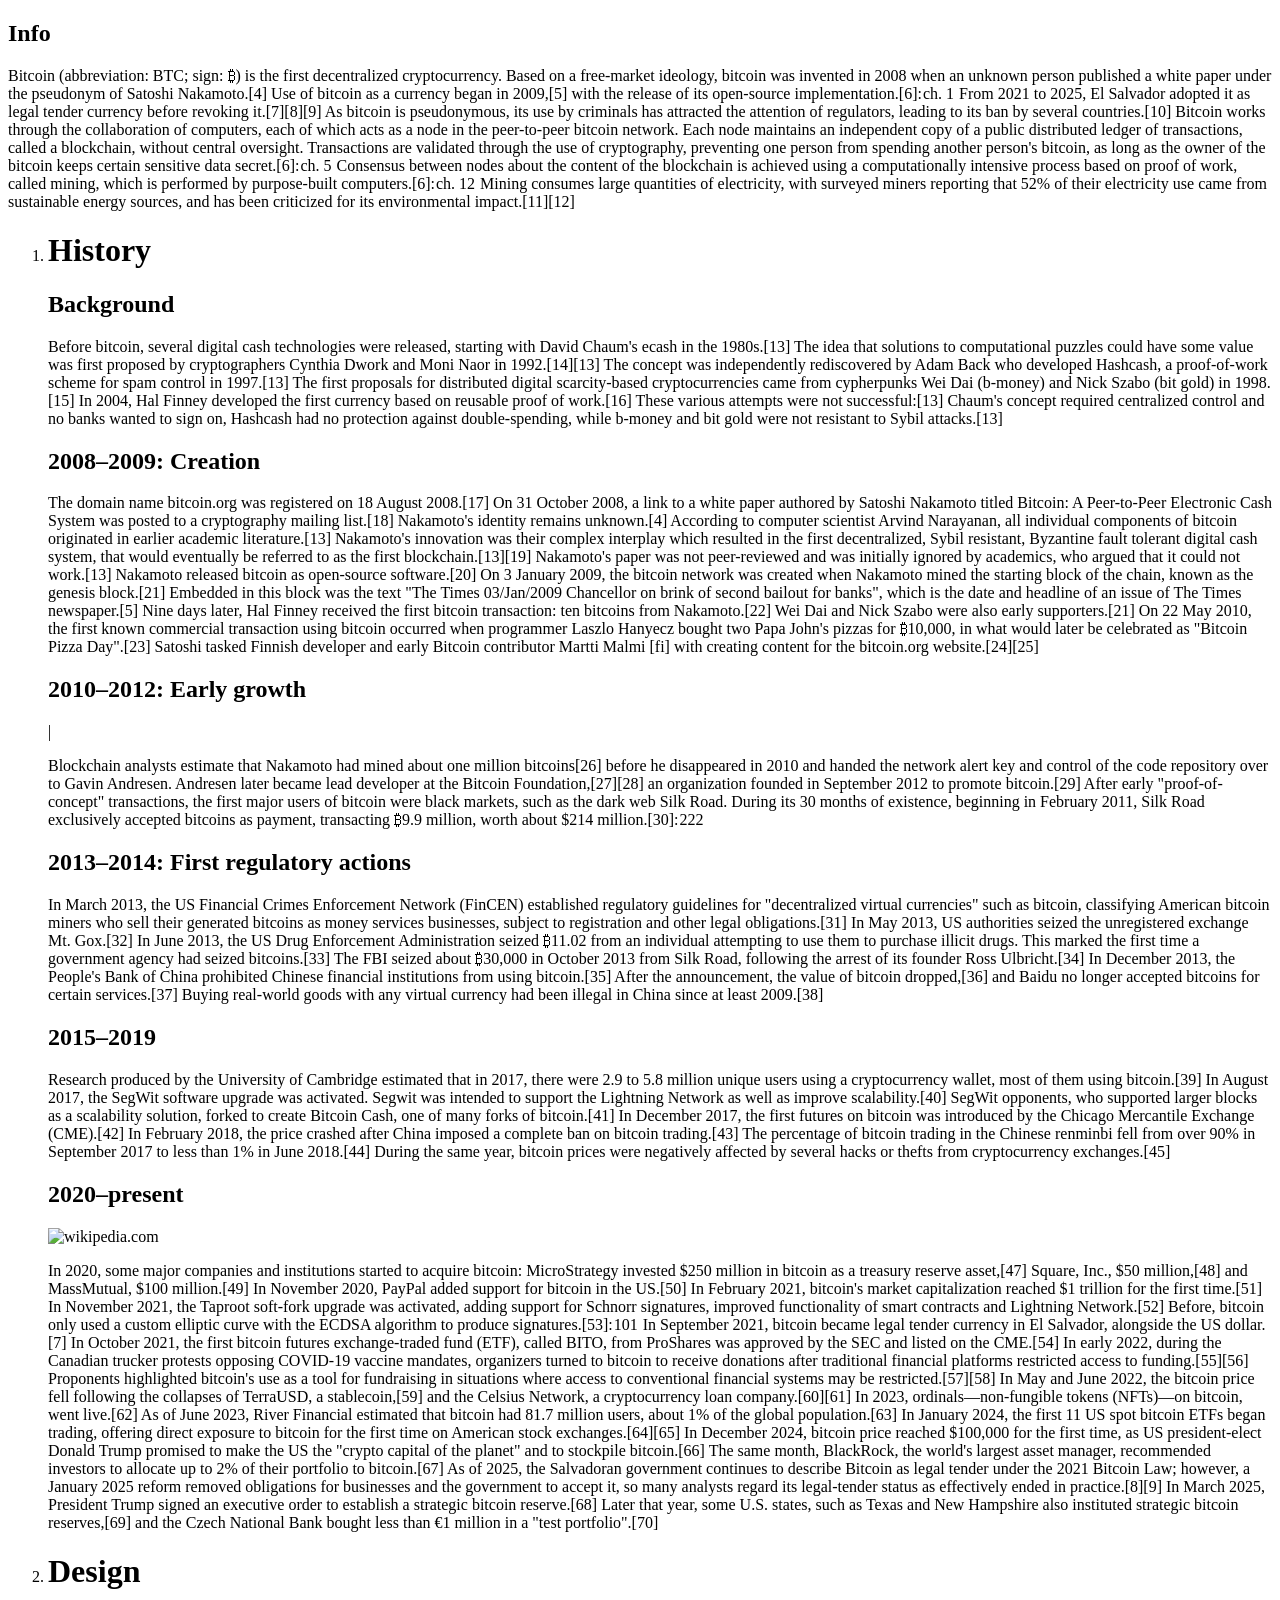
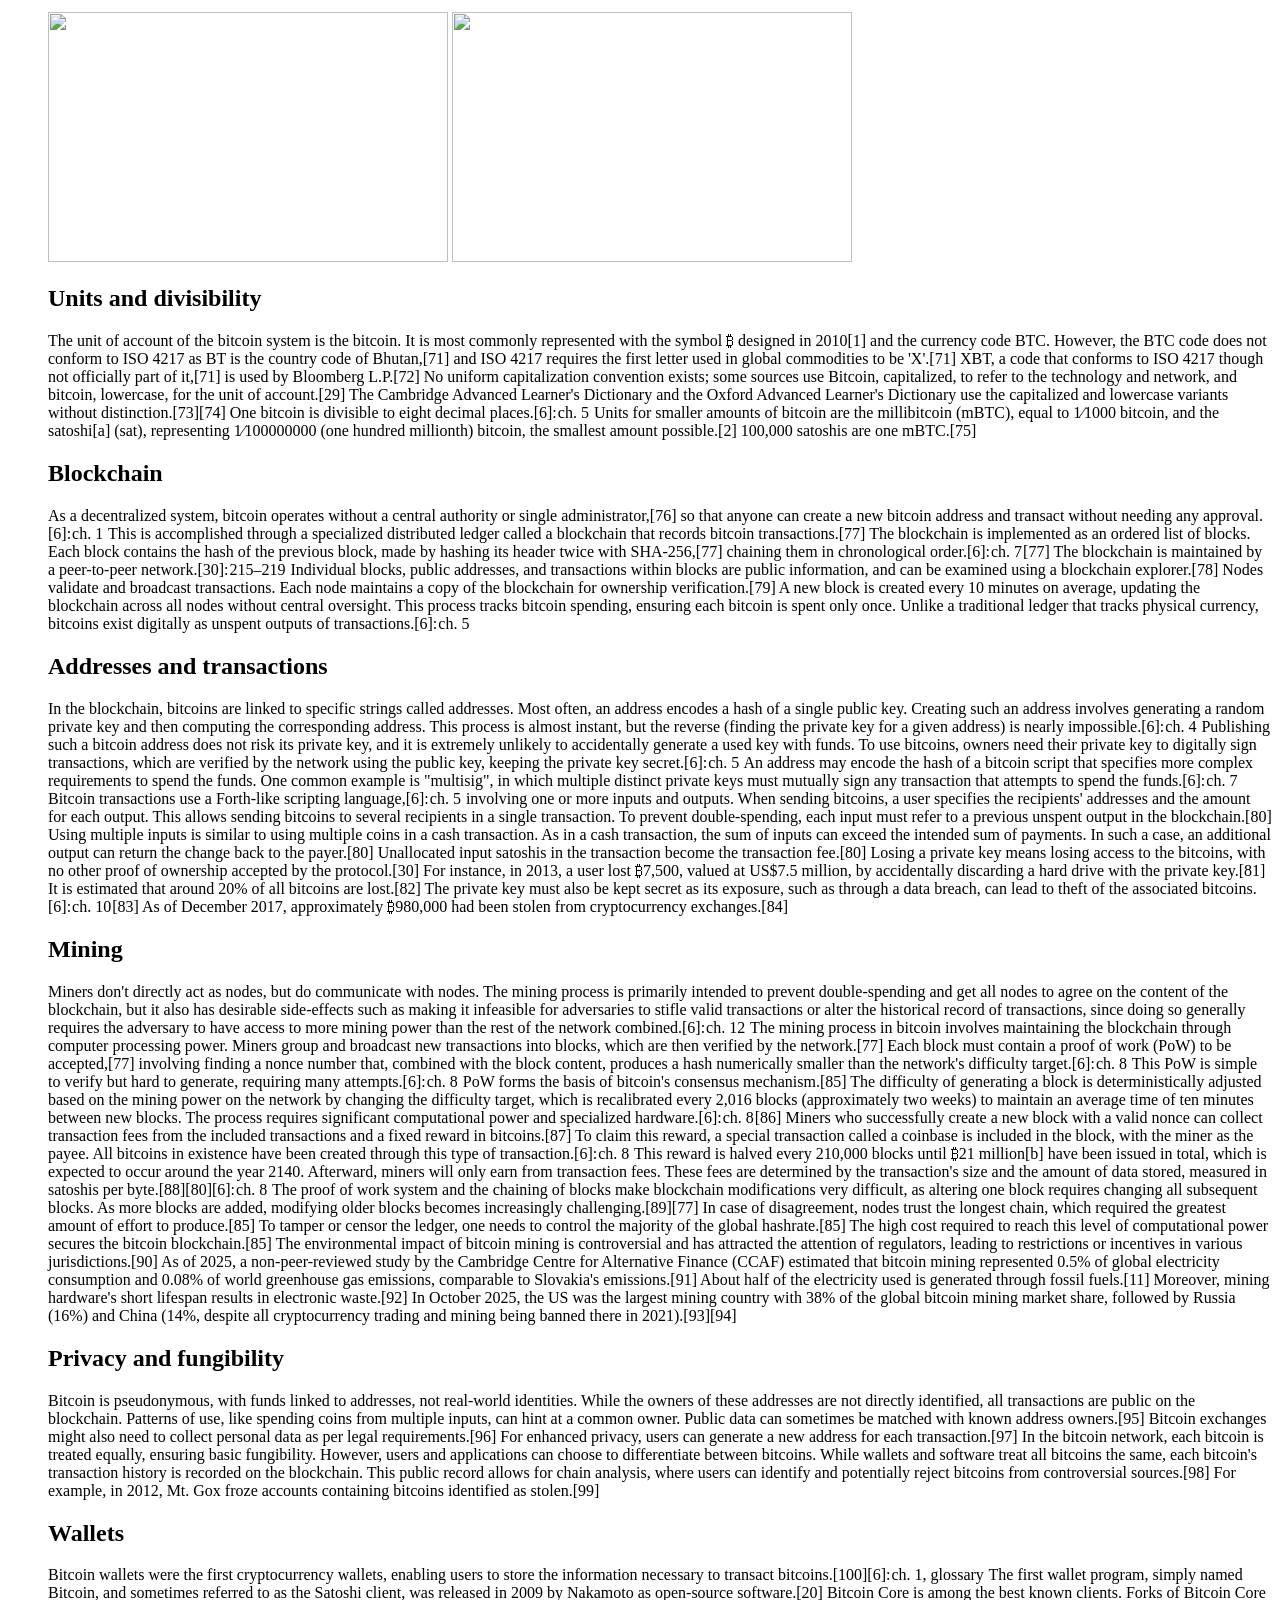
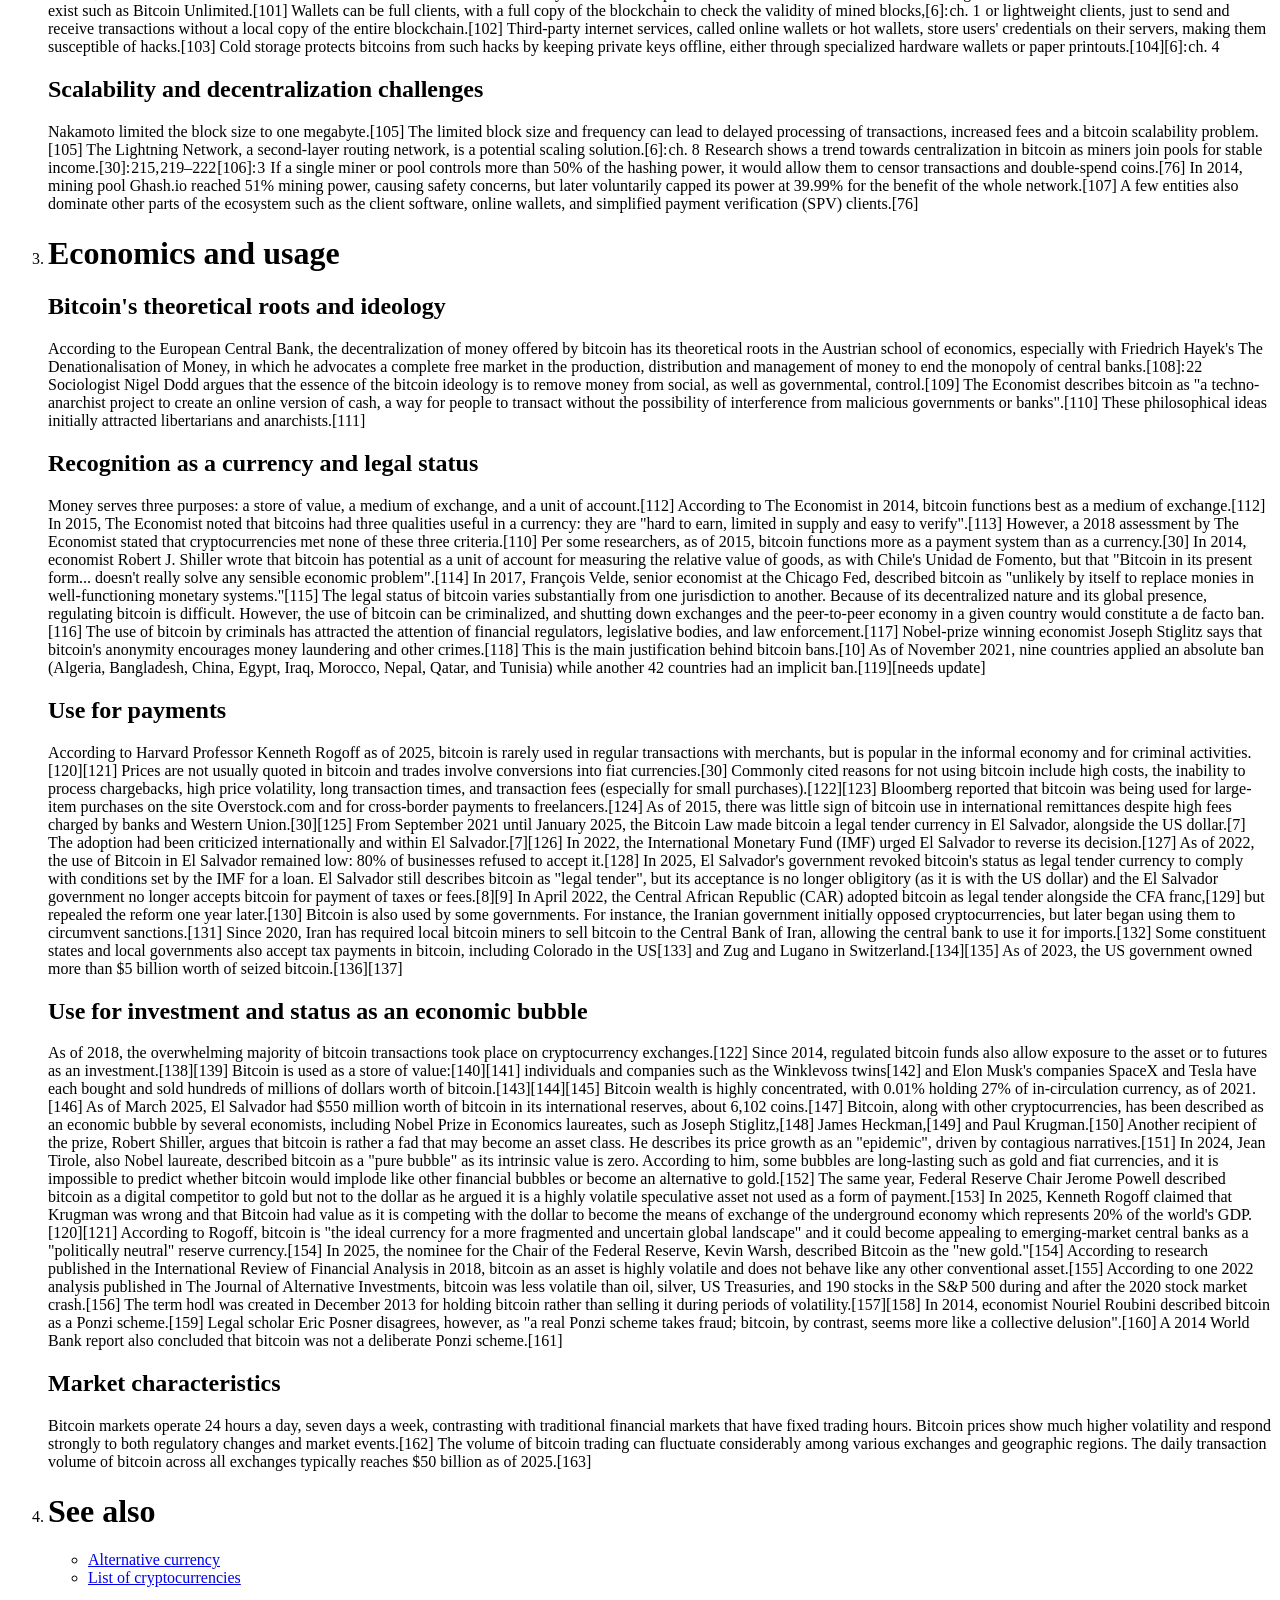
==== index.html @ 982f8d03 "ndex added" ====
<!DOCTYPE html>
<html>
    <head>
        <title>Bitcoin</title>
    </head>
    <body>
        
            <h2>Info</h2>
            <p>Bitcoin (abbreviation: BTC; sign: ₿) is the first decentralized cryptocurrency. Based on a free-market ideology, bitcoin was invented in 2008 when an unknown person published a white paper under the pseudonym of Satoshi Nakamoto.[4] Use of bitcoin as a currency began in 2009,[5] with the release of its open-source implementation.[6]: ch. 1  From 2021 to 2025, El Salvador adopted it as legal tender currency before revoking it.[7][8][9] As bitcoin is pseudonymous, its use by criminals has attracted the attention of regulators, leading to its ban by several countries.[10]
Bitcoin works through the collaboration of computers, each of which acts as a node in the peer-to-peer bitcoin network. Each node maintains an independent copy of a public distributed ledger of transactions, called a blockchain, without central oversight. Transactions are validated through the use of cryptography, preventing one person from spending another person's bitcoin, as long as the owner of the bitcoin keeps certain sensitive data secret.[6]: ch. 5 
Consensus between nodes about the content of the blockchain is achieved using a computationally intensive process based on proof of work, called mining, which is performed by purpose-built computers.[6]: ch. 12  Mining consumes large quantities of electricity, with surveyed miners reporting that 52% of their electricity use came from sustainable energy sources, and has been criticized for its environmental impact.[11][12]
            </p>
        <ol>
            <li><h1>History</h1>
            <h2>Background</h2>
            <p>Before bitcoin, several digital cash technologies were released, starting with David Chaum's ecash in the 1980s.[13] The idea that solutions to computational puzzles could have some value was first proposed by cryptographers Cynthia Dwork and Moni Naor in 1992.[14][13] The concept was independently rediscovered by Adam Back who developed Hashcash, a proof-of-work scheme for spam control in 1997.[13] The first proposals for distributed digital scarcity-based cryptocurrencies came from cypherpunks Wei Dai (b-money) and Nick Szabo (bit gold) in 1998.[15] In 2004, Hal Finney developed the first currency based on reusable proof of work.[16] These various attempts were not successful:[13] Chaum's concept required centralized control and no banks wanted to sign on, Hashcash had no protection against double-spending, while b-money and bit gold were not resistant to Sybil attacks.[13]
            <p>
            <h2>2008–2009: Creation</h2>
            <p>The domain name bitcoin.org was registered on 18 August 2008.[17] On 31 October 2008, a link to a white paper authored by Satoshi Nakamoto titled Bitcoin: A Peer-to-Peer Electronic Cash System was posted to a cryptography mailing list.[18] Nakamoto's identity remains unknown.[4] According to computer scientist Arvind Narayanan, all individual components of bitcoin originated in earlier academic literature.[13] Nakamoto's innovation was their complex interplay which resulted in the first decentralized, Sybil resistant, Byzantine fault tolerant digital cash system, that would eventually be referred to as the first blockchain.[13][19] Nakamoto's paper was not peer-reviewed and was initially ignored by academics, who argued that it could not work.[13]
    Nakamoto released bitcoin as open-source software.[20] On 3 January 2009, the bitcoin network was created when Nakamoto mined the starting block of the chain, known as the genesis block.[21] Embedded in this block was the text "The Times 03/Jan/2009 Chancellor on brink of second bailout for banks", which is the date and headline of an issue of The Times newspaper.[5] Nine days later, Hal Finney received the first bitcoin transaction: ten bitcoins from Nakamoto.[22] Wei Dai and Nick Szabo were also early supporters.[21] On 22 May 2010, the first known commercial transaction using bitcoin occurred when programmer Laszlo Hanyecz bought two Papa John's pizzas for ₿10,000, in what would later be celebrated as "Bitcoin Pizza Day".[23] Satoshi tasked Finnish developer and early Bitcoin contributor Martti Malmi [fi] with creating content for the bitcoin.org website.[24][25]
            </p>
            <h2>2010–2012: Early growth</h2>
            |<p>Blockchain analysts estimate that Nakamoto had mined about one million bitcoins[26] before he disappeared in 2010 and handed the network alert key and control of the code repository over to Gavin Andresen. Andresen later became lead developer at the Bitcoin Foundation,[27][28] an organization founded in September 2012 to promote bitcoin.[29]
    After early "proof-of-concept" transactions, the first major users of bitcoin were black markets, such as the dark web Silk Road. During its 30 months of existence, beginning in February 2011, Silk Road exclusively accepted bitcoins as payment, transacting ₿9.9 million, worth about $214 million.[30]: 222
            </p>
            <h2>2013–2014: First regulatory actions</h2>
            <p>In March 2013, the US Financial Crimes Enforcement Network (FinCEN) established regulatory guidelines for "decentralized virtual currencies" such as bitcoin, classifying American bitcoin miners who sell their generated bitcoins as money services businesses, subject to registration and other legal obligations.[31] In May 2013, US authorities seized the unregistered exchange Mt. Gox.[32] In June 2013, the US Drug Enforcement Administration seized ₿11.02 from an individual attempting to use them to purchase illicit drugs. This marked the first time a government agency had seized bitcoins.[33] The FBI seized about ₿30,000 in October 2013 from Silk Road, following the arrest of its founder Ross Ulbricht.[34]
    In December 2013, the People's Bank of China prohibited Chinese financial institutions from using bitcoin.[35] After the announcement, the value of bitcoin dropped,[36] and Baidu no longer accepted bitcoins for certain services.[37] Buying real-world goods with any virtual currency had been illegal in China since at least 2009.[38]
            </p>  
            <h2>2015–2019</h2>
            <p>Research produced by the University of Cambridge estimated that in 2017, there were 2.9 to 5.8 million unique users using a cryptocurrency wallet, most of them using bitcoin.[39] In August 2017, the SegWit software upgrade was activated. Segwit was intended to support the Lightning Network as well as improve scalability.[40] SegWit opponents, who supported larger blocks as a scalability solution, forked to create Bitcoin Cash, one of many forks of bitcoin.[41]
    In December 2017, the first futures on bitcoin was introduced by the Chicago Mercantile Exchange (CME).[42]
    In February 2018, the price crashed after China imposed a complete ban on bitcoin trading.[43] The percentage of bitcoin trading in the Chinese renminbi fell from over 90% in September 2017 to less than 1% in June 2018.[44] During the same year, bitcoin prices were negatively affected by several hacks or thefts from cryptocurrency exchanges.[45]
            </p>
            <h2>2020–present</h2> 
            <img src=https://upload.wikimedia.org/wikipedia/commons/2/23/Bitcoin_Price.webp?utm_source=en.wikipedia.org&utm_campaign=index&utm_content=original" alt="wikipedia.com" width="800" height="500">
            <p>In 2020, some major companies and institutions started to acquire bitcoin: MicroStrategy invested $250 million in bitcoin as a treasury reserve asset,[47] Square, Inc., $50 million,[48] and MassMutual, $100 million.[49] In November 2020, PayPal added support for bitcoin in the US.[50]
    In February 2021, bitcoin's market capitalization reached $1 trillion for the first time.[51] In November 2021, the Taproot soft-fork upgrade was activated, adding support for Schnorr signatures, improved functionality of smart contracts and Lightning Network.[52] Before, bitcoin only used a custom elliptic curve with the ECDSA algorithm to produce signatures.[53]: 101  In September 2021, bitcoin became legal tender currency in El Salvador, alongside the US dollar.[7] In October 2021, the first bitcoin futures exchange-traded fund (ETF), called BITO, from ProShares was approved by the SEC and listed on the CME.[54]
    In early 2022, during the Canadian trucker protests opposing COVID-19 vaccine mandates, organizers turned to bitcoin to receive donations after traditional financial platforms restricted access to funding.[55][56] Proponents highlighted bitcoin's use as a tool for fundraising in situations where access to conventional financial systems may be restricted.[57][58] In May and June 2022, the bitcoin price fell following the collapses of TerraUSD, a stablecoin,[59] and the Celsius Network, a cryptocurrency loan company.[60][61]
    In 2023, ordinals—non-fungible tokens (NFTs)—on bitcoin, went live.[62] As of June 2023, River Financial estimated that bitcoin had 81.7 million users, about 1% of the global population.[63]
    In January 2024, the first 11 US spot bitcoin ETFs began trading, offering direct exposure to bitcoin for the first time on American stock exchanges.[64][65] In December 2024, bitcoin price reached $100,000 for the first time, as US president-elect Donald Trump promised to make the US the "crypto capital of the planet" and to stockpile bitcoin.[66] The same month, BlackRock, the world's largest asset manager, recommended investors to allocate up to 2% of their portfolio to bitcoin.[67]
    As of 2025, the Salvadoran government continues to describe Bitcoin as legal tender under the 2021 Bitcoin Law; however, a January 2025 reform removed obligations for businesses and the government to accept it, so many analysts regard its legal-tender status as effectively ended in practice.[8][9] In March 2025, President Trump signed an executive order to establish a strategic bitcoin reserve.[68] Later that year, some U.S. states, such as Texas and New Hampshire also instituted strategic bitcoin reserves,[69] and the Czech National Bank bought less than €1 million in a "test portfolio".[70]
            </p></li>    
            <li><h1>Design</h1>
            <img src=https://upload.wikimedia.org/wikipedia/commons/8/8f/Bitcoin_old.png?utm_source=en.wikipedia.org&utm_campaign=index&utm_content=original" width="400" height="250">
            <img src=https://upload.wikimedia.org/wikipedia/commons/5/50/Bitcoin.png?utm_source=en.wikipedia.org&utm_campaign=index&utm_content=original" width="400" height="250">
            <h2>Units and divisibility</h2>
            <p>The unit of account of the bitcoin system is the bitcoin. It is most commonly represented with the symbol ₿ designed in 2010[1] and the currency code BTC. However, the BTC code does not conform to ISO 4217 as BT is the country code of Bhutan,[71] and ISO 4217 requires the first letter used in global commodities to be 'X'.[71] XBT, a code that conforms to ISO 4217 though not officially part of it,[71] is used by Bloomberg L.P.[72]
    No uniform capitalization convention exists; some sources use Bitcoin, capitalized, to refer to the technology and network, and bitcoin, lowercase, for the unit of account.[29] The Cambridge Advanced Learner's Dictionary and the Oxford Advanced Learner's Dictionary use the capitalized and lowercase variants without distinction.[73][74]
    One bitcoin is divisible to eight decimal places.[6]: ch. 5  Units for smaller amounts of bitcoin are the millibitcoin (mBTC), equal to 1⁄1000 bitcoin, and the satoshi[a] (sat), representing 1⁄100000000 (one hundred millionth) bitcoin, the smallest amount possible.[2] 100,000 satoshis are one mBTC.[75]
            </p>
            <h2>Blockchain</h2>
            <p>As a decentralized system, bitcoin operates without a central authority or single administrator,[76] so that anyone can create a new bitcoin address and transact without needing any approval.[6]: ch. 1  This is accomplished through a specialized distributed ledger called a blockchain that records bitcoin transactions.[77]
    The blockchain is implemented as an ordered list of blocks. Each block contains the hash of the previous block, made by hashing its header twice with SHA-256,[77] chaining them in chronological order.[6]: ch. 7 [77] The blockchain is maintained by a peer-to-peer network.[30]: 215–219  Individual blocks, public addresses, and transactions within blocks are public information, and can be examined using a blockchain explorer.[78]
    Nodes validate and broadcast transactions. Each node maintains a copy of the blockchain for ownership verification.[79] A new block is created every 10 minutes on average, updating the blockchain across all nodes without central oversight. This process tracks bitcoin spending, ensuring each bitcoin is spent only once. Unlike a traditional ledger that tracks physical currency, bitcoins exist digitally as unspent outputs of transactions.[6]: ch. 5 
            </p>
            <h2>Addresses and transactions</h2>
            <p>In the blockchain, bitcoins are linked to specific strings called addresses. Most often, an address encodes a hash of a single public key. Creating such an address involves generating a random private key and then computing the corresponding address. This process is almost instant, but the reverse (finding the private key for a given address) is nearly impossible.[6]: ch. 4  Publishing such a bitcoin address does not risk its private key, and it is extremely unlikely to accidentally generate a used key with funds. To use bitcoins, owners need their private key to digitally sign transactions, which are verified by the network using the public key, keeping the private key secret.[6]: ch. 5  An address may encode the hash of a bitcoin script that specifies more complex requirements to spend the funds. One common example is "multisig", in which multiple distinct private keys must mutually sign any transaction that attempts to spend the funds.[6]: ch. 7 
    Bitcoin transactions use a Forth-like scripting language,[6]: ch. 5  involving one or more inputs and outputs. When sending bitcoins, a user specifies the recipients' addresses and the amount for each output. This allows sending bitcoins to several recipients in a single transaction. To prevent double-spending, each input must refer to a previous unspent output in the blockchain.[80] Using multiple inputs is similar to using multiple coins in a cash transaction. As in a cash transaction, the sum of inputs can exceed the intended sum of payments. In such a case, an additional output can return the change back to the payer.[80] Unallocated input satoshis in the transaction become the transaction fee.[80]
    Losing a private key means losing access to the bitcoins, with no other proof of ownership accepted by the protocol.[30] For instance, in 2013, a user lost ₿7,500, valued at US$7.5 million, by accidentally discarding a hard drive with the private key.[81] It is estimated that around 20% of all bitcoins are lost.[82] The private key must also be kept secret as its exposure, such as through a data breach, can lead to theft of the associated bitcoins.[6]: ch. 10 [83] As of December 2017, approximately ₿980,000 had been stolen from cryptocurrency exchanges.[84]
            </p>
            <h2>Mining</h2>
            <p>Miners don't directly act as nodes, but do communicate with nodes. The mining process is primarily intended to prevent double-spending and get all nodes to agree on the content of the blockchain, but it also has desirable side-effects such as making it infeasible for adversaries to stifle valid transactions or alter the historical record of transactions, since doing so generally requires the adversary to have access to more mining power than the rest of the network combined.[6]: ch. 12 
    The mining process in bitcoin involves maintaining the blockchain through computer processing power. Miners group and broadcast new transactions into blocks, which are then verified by the network.[77] Each block must contain a proof of work (PoW) to be accepted,[77] involving finding a nonce number that, combined with the block content, produces a hash numerically smaller than the network's difficulty target.[6]: ch. 8  This PoW is simple to verify but hard to generate, requiring many attempts.[6]: ch. 8  PoW forms the basis of bitcoin's consensus mechanism.[85]
    The difficulty of generating a block is deterministically adjusted based on the mining power on the network by changing the difficulty target, which is recalibrated every 2,016 blocks (approximately two weeks) to maintain an average time of ten minutes between new blocks. The process requires significant computational power and specialized hardware.[6]: ch. 8 [86]
    Miners who successfully create a new block with a valid nonce can collect transaction fees from the included transactions and a fixed reward in bitcoins.[87] To claim this reward, a special transaction called a coinbase is included in the block, with the miner as the payee. All bitcoins in existence have been created through this type of transaction.[6]: ch. 8  This reward is halved every 210,000 blocks until ₿21 million[b] have been issued in total, which is expected to occur around the year 2140. Afterward, miners will only earn from transaction fees. These fees are determined by the transaction's size and the amount of data stored, measured in satoshis per byte.[88][80][6]: ch. 8 
    The proof of work system and the chaining of blocks make blockchain modifications very difficult, as altering one block requires changing all subsequent blocks. As more blocks are added, modifying older blocks becomes increasingly challenging.[89][77] In case of disagreement, nodes trust the longest chain, which required the greatest amount of effort to produce.[85] To tamper or censor the ledger, one needs to control the majority of the global hashrate.[85] The high cost required to reach this level of computational power secures the bitcoin blockchain.[85]
    The environmental impact of bitcoin mining is controversial and has attracted the attention of regulators, leading to restrictions or incentives in various jurisdictions.[90] As of 2025, a non-peer-reviewed study by the Cambridge Centre for Alternative Finance (CCAF) estimated that bitcoin mining represented 0.5% of global electricity consumption and 0.08% of world greenhouse gas emissions, comparable to Slovakia's emissions.[91] About half of the electricity used is generated through fossil fuels.[11] Moreover, mining hardware's short lifespan results in electronic waste.[92] In October 2025, the US was the largest mining country with 38% of the global bitcoin mining market share, followed by Russia (16%) and China (14%, despite all cryptocurrency trading and mining being banned there in 2021).[93][94]
            </p>
            <h2>Privacy and fungibility</h2>
            <p>Bitcoin is pseudonymous, with funds linked to addresses, not real-world identities. While the owners of these addresses are not directly identified, all transactions are public on the blockchain. Patterns of use, like spending coins from multiple inputs, can hint at a common owner. Public data can sometimes be matched with known address owners.[95] Bitcoin exchanges might also need to collect personal data as per legal requirements.[96] For enhanced privacy, users can generate a new address for each transaction.[97]
    In the bitcoin network, each bitcoin is treated equally, ensuring basic fungibility. However, users and applications can choose to differentiate between bitcoins. While wallets and software treat all bitcoins the same, each bitcoin's transaction history is recorded on the blockchain. This public record allows for chain analysis, where users can identify and potentially reject bitcoins from controversial sources.[98] For example, in 2012, Mt. Gox froze accounts containing bitcoins identified as stolen.[99]
            </p>
            <h2>Wallets</h2>
            <p>Bitcoin wallets were the first cryptocurrency wallets, enabling users to store the information necessary to transact bitcoins.[100][6]: ch. 1, glossary  The first wallet program, simply named Bitcoin, and sometimes referred to as the Satoshi client, was released in 2009 by Nakamoto as open-source software.[20] Bitcoin Core is among the best known clients. Forks of Bitcoin Core exist such as Bitcoin Unlimited.[101] Wallets can be full clients, with a full copy of the blockchain to check the validity of mined blocks,[6]: ch. 1  or lightweight clients, just to send and receive transactions without a local copy of the entire blockchain.[102] Third-party internet services, called online wallets or hot wallets, store users' credentials on their servers, making them susceptible of hacks.[103] Cold storage protects bitcoins from such hacks by keeping private keys offline, either through specialized hardware wallets or paper printouts.[104][6]: ch. 4 
            </p>
            <h2>Scalability and decentralization challenges</h2>
            <p>Nakamoto limited the block size to one megabyte.[105] The limited block size and frequency can lead to delayed processing of transactions, increased fees and a bitcoin scalability problem.[105] The Lightning Network, a second-layer routing network, is a potential scaling solution.[6]: ch. 8 
    Research shows a trend towards centralization in bitcoin as miners join pools for stable income.[30]: 215, 219–222 [106]: 3  If a single miner or pool controls more than 50% of the hashing power, it would allow them to censor transactions and double-spend coins.[76] In 2014, mining pool Ghash.io reached 51% mining power, causing safety concerns, but later voluntarily capped its power at 39.99% for the benefit of the whole network.[107] A few entities also dominate other parts of the ecosystem such as the client software, online wallets, and simplified payment verification (SPV) clients.[76]
            </p></li>
            <li><h1>Economics and usage</h1>
            <h2>Bitcoin's theoretical roots and ideology</h2>
            <p>According to the European Central Bank, the decentralization of money offered by bitcoin has its theoretical roots in the Austrian school of economics, especially with Friedrich Hayek's The Denationalisation of Money, in which he advocates a complete free market in the production, distribution and management of money to end the monopoly of central banks.[108]: 22  Sociologist Nigel Dodd argues that the essence of the bitcoin ideology is to remove money from social, as well as governmental, control.[109] The Economist describes bitcoin as "a techno-anarchist project to create an online version of cash, a way for people to transact without the possibility of interference from malicious governments or banks".[110] These philosophical ideas initially attracted libertarians and anarchists.[111]
            </p>
            <h2>Recognition as a currency and legal status</h2>
            <p>Money serves three purposes: a store of value, a medium of exchange, and a unit of account.[112] According to The Economist in 2014, bitcoin functions best as a medium of exchange.[112] In 2015, The Economist noted that bitcoins had three qualities useful in a currency: they are "hard to earn, limited in supply and easy to verify".[113] However, a 2018 assessment by The Economist stated that cryptocurrencies met none of these three criteria.[110] Per some researchers, as of 2015, bitcoin functions more as a payment system than as a currency.[30] In 2014, economist Robert J. Shiller wrote that bitcoin has potential as a unit of account for measuring the relative value of goods, as with Chile's Unidad de Fomento, but that "Bitcoin in its present form... doesn't really solve any sensible economic problem".[114] In 2017, François Velde, senior economist at the Chicago Fed, described bitcoin as "unlikely by itself to replace monies in well-functioning monetary systems."[115]
    The legal status of bitcoin varies substantially from one jurisdiction to another. Because of its decentralized nature and its global presence, regulating bitcoin is difficult. However, the use of bitcoin can be criminalized, and shutting down exchanges and the peer-to-peer economy in a given country would constitute a de facto ban.[116] The use of bitcoin by criminals has attracted the attention of financial regulators, legislative bodies, and law enforcement.[117] Nobel-prize winning economist Joseph Stiglitz says that bitcoin's anonymity encourages money laundering and other crimes.[118] This is the main justification behind bitcoin bans.[10] As of November 2021, nine countries applied an absolute ban (Algeria, Bangladesh, China, Egypt, Iraq, Morocco, Nepal, Qatar, and Tunisia) while another 42 countries had an implicit ban.[119][needs update]
            </p>
            <h2>Use for payments</h2>
            <p>According to Harvard Professor Kenneth Rogoff as of 2025, bitcoin is rarely used in regular transactions with merchants, but is popular in the informal economy and for criminal activities.[120][121] Prices are not usually quoted in bitcoin and trades involve conversions into fiat currencies.[30] Commonly cited reasons for not using bitcoin include high costs, the inability to process chargebacks, high price volatility, long transaction times, and transaction fees (especially for small purchases).[122][123] Bloomberg reported that bitcoin was being used for large-item purchases on the site Overstock.com and for cross-border payments to freelancers.[124] As of 2015, there was little sign of bitcoin use in international remittances despite high fees charged by banks and Western Union.[30][125]
    From September 2021 until January 2025, the Bitcoin Law made bitcoin a legal tender currency in El Salvador, alongside the US dollar.[7] The adoption had been criticized internationally and within El Salvador.[7][126] In 2022, the International Monetary Fund (IMF) urged El Salvador to reverse its decision.[127] As of 2022, the use of Bitcoin in El Salvador remained low: 80% of businesses refused to accept it.[128] In 2025, El Salvador's government revoked bitcoin's status as legal tender currency to comply with conditions set by the IMF for a loan. El Salvador still describes bitcoin as "legal tender", but its acceptance is no longer obligitory (as it is with the US dollar) and the El Salvador government no longer accepts bitcoin for payment of taxes or fees.[8][9]
    In April 2022, the Central African Republic (CAR) adopted bitcoin as legal tender alongside the CFA franc,[129] but repealed the reform one year later.[130]
    Bitcoin is also used by some governments. For instance, the Iranian government initially opposed cryptocurrencies, but later began using them to circumvent sanctions.[131] Since 2020, Iran has required local bitcoin miners to sell bitcoin to the Central Bank of Iran, allowing the central bank to use it for imports.[132] Some constituent states and local governments also accept tax payments in bitcoin, including Colorado in the US[133] and Zug and Lugano in Switzerland.[134][135] As of 2023, the US government owned more than $5 billion worth of seized bitcoin.[136][137]
            </p>
            <h2>Use for investment and status as an economic bubble</h2>
            <p>As of 2018, the overwhelming majority of bitcoin transactions took place on cryptocurrency exchanges.[122] Since 2014, regulated bitcoin funds also allow exposure to the asset or to futures as an investment.[138][139] Bitcoin is used as a store of value:[140][141] individuals and companies such as the Winklevoss twins[142] and Elon Musk's companies SpaceX and Tesla have each bought and sold hundreds of millions of dollars worth of bitcoin.[143][144][145] Bitcoin wealth is highly concentrated, with 0.01% holding 27% of in-circulation currency, as of 2021.[146]
    As of March 2025, El Salvador had $550 million worth of bitcoin in its international reserves, about 6,102 coins.[147]
    Bitcoin, along with other cryptocurrencies, has been described as an economic bubble by several economists, including Nobel Prize in Economics laureates, such as Joseph Stiglitz,[148] James Heckman,[149] and Paul Krugman.[150] Another recipient of the prize, Robert Shiller, argues that bitcoin is rather a fad that may become an asset class. He describes its price growth as an "epidemic", driven by contagious narratives.[151] In 2024, Jean Tirole, also Nobel laureate, described bitcoin as a "pure bubble" as its intrinsic value is zero. According to him, some bubbles are long-lasting such as gold and fiat currencies, and it is impossible to predict whether bitcoin would implode like other financial bubbles or become an alternative to gold.[152] The same year, Federal Reserve Chair Jerome Powell described bitcoin as a digital competitor to gold but not to the dollar as he argued it is a highly volatile speculative asset not used as a form of payment.[153] In 2025, Kenneth Rogoff claimed that Krugman was wrong and that Bitcoin had value as it is competing with the dollar to become the means of exchange of the underground economy which represents 20% of the world's GDP.[120][121] According to Rogoff, bitcoin is "the ideal currency for a more fragmented and uncertain global landscape" and it could become appealing to emerging-market central banks as a "politically neutral" reserve currency.[154] In 2025, the nominee for the Chair of the Federal Reserve, Kevin Warsh, described Bitcoin as the "new gold."[154]
    According to research published in the International Review of Financial Analysis in 2018, bitcoin as an asset is highly volatile and does not behave like any other conventional asset.[155] According to one 2022 analysis published in The Journal of Alternative Investments, bitcoin was less volatile than oil, silver, US Treasuries, and 190 stocks in the S&P 500 during and after the 2020 stock market crash.[156] The term hodl was created in December 2013 for holding bitcoin rather than selling it during periods of volatility.[157][158]
    In 2014, economist Nouriel Roubini described bitcoin as a Ponzi scheme.[159] Legal scholar Eric Posner disagrees, however, as "a real Ponzi scheme takes fraud; bitcoin, by contrast, seems more like a collective delusion".[160] A 2014 World Bank report also concluded that bitcoin was not a deliberate Ponzi scheme.[161]
            </p>
            <h2>Market characteristics</h2>
            <p>Bitcoin markets operate 24 hours a day, seven days a week, contrasting with traditional financial markets that have fixed trading hours. Bitcoin prices show much higher volatility and respond strongly to both regulatory changes and market events.[162]
    The volume of bitcoin trading can fluctuate considerably among various exchanges and geographic regions. The daily transaction volume of bitcoin across all exchanges typically reaches $50 billion as of 2025.[163]
            </p></li>
        
        <li><h1>See also</h1>
        <ul>
            <li><a href="https://en.wikipedia.org/wiki/Complementary_currency">Alternative currency </a></li>
            <li><a href="https://en.wikipedia.org/wiki/Complementary_currency">List of cryptocurrencies </a></li>
        </ul></li>
    </ol>


    </body>
</html>
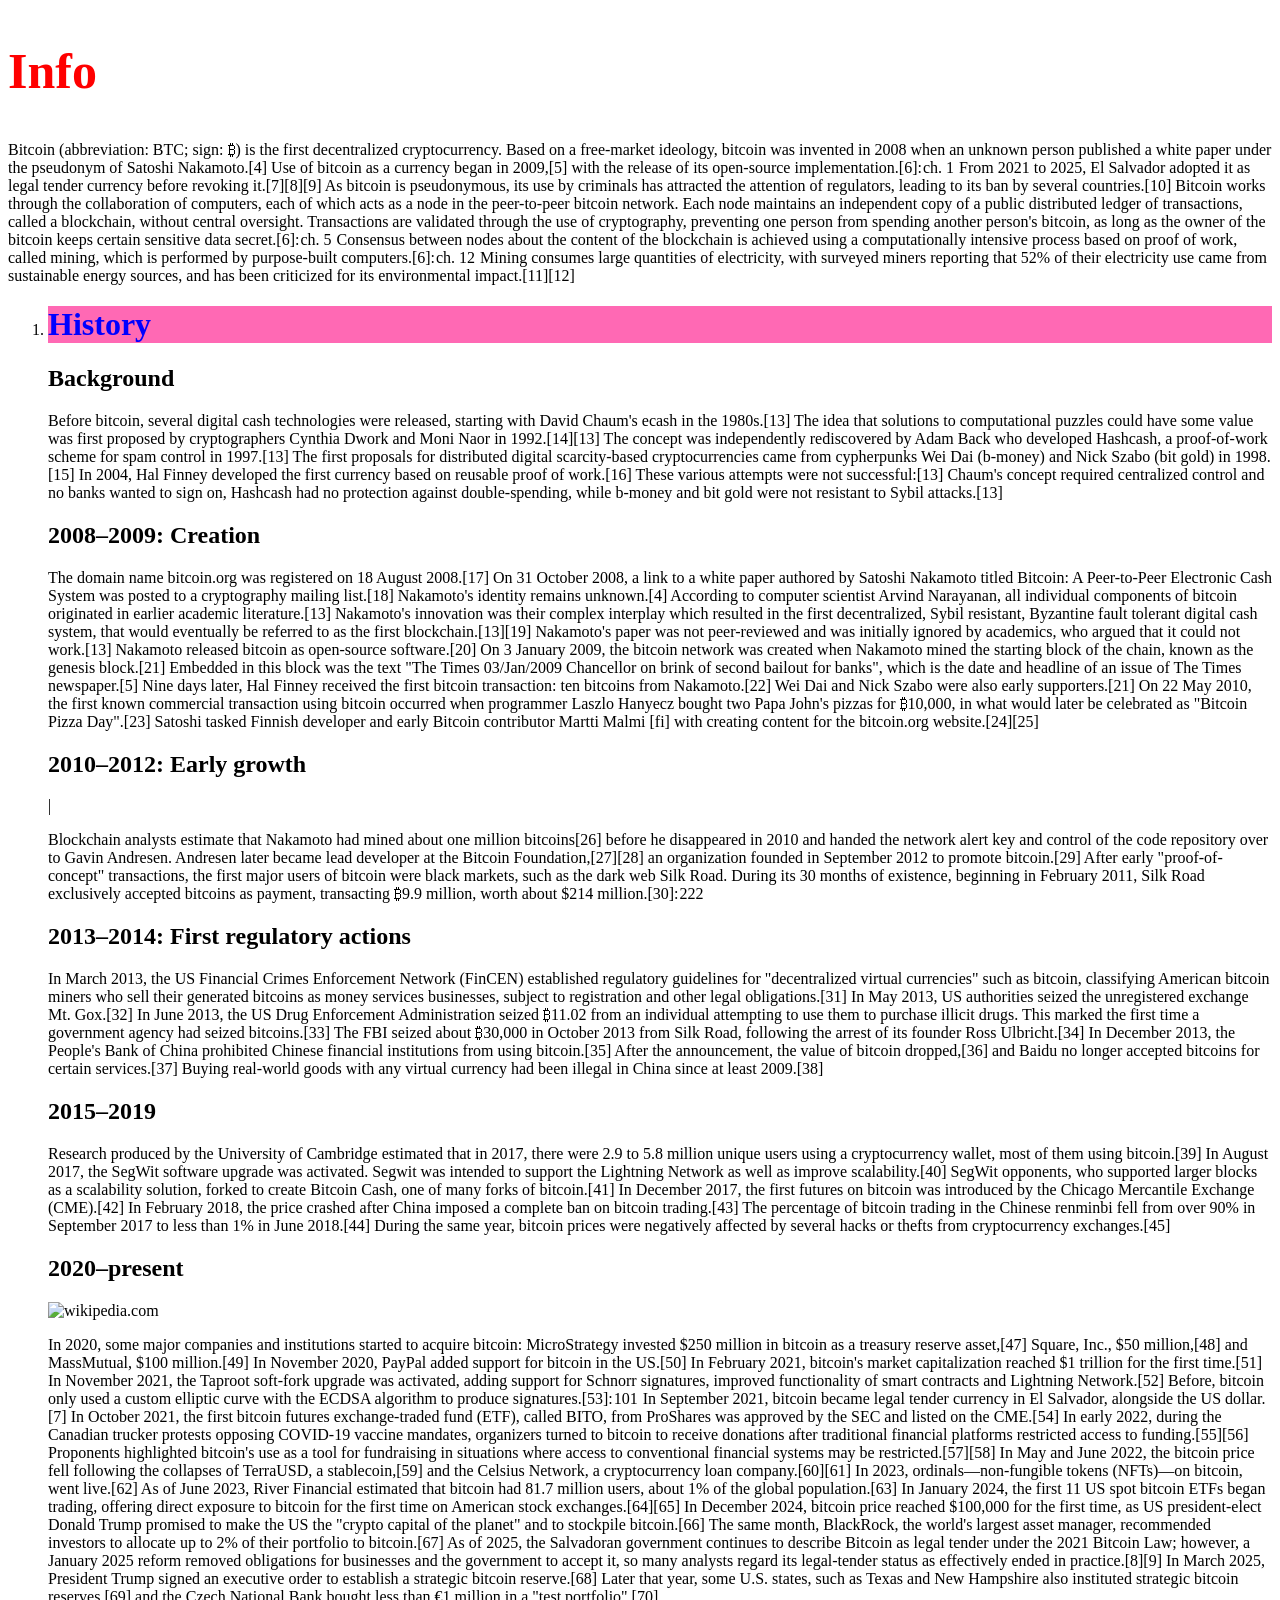
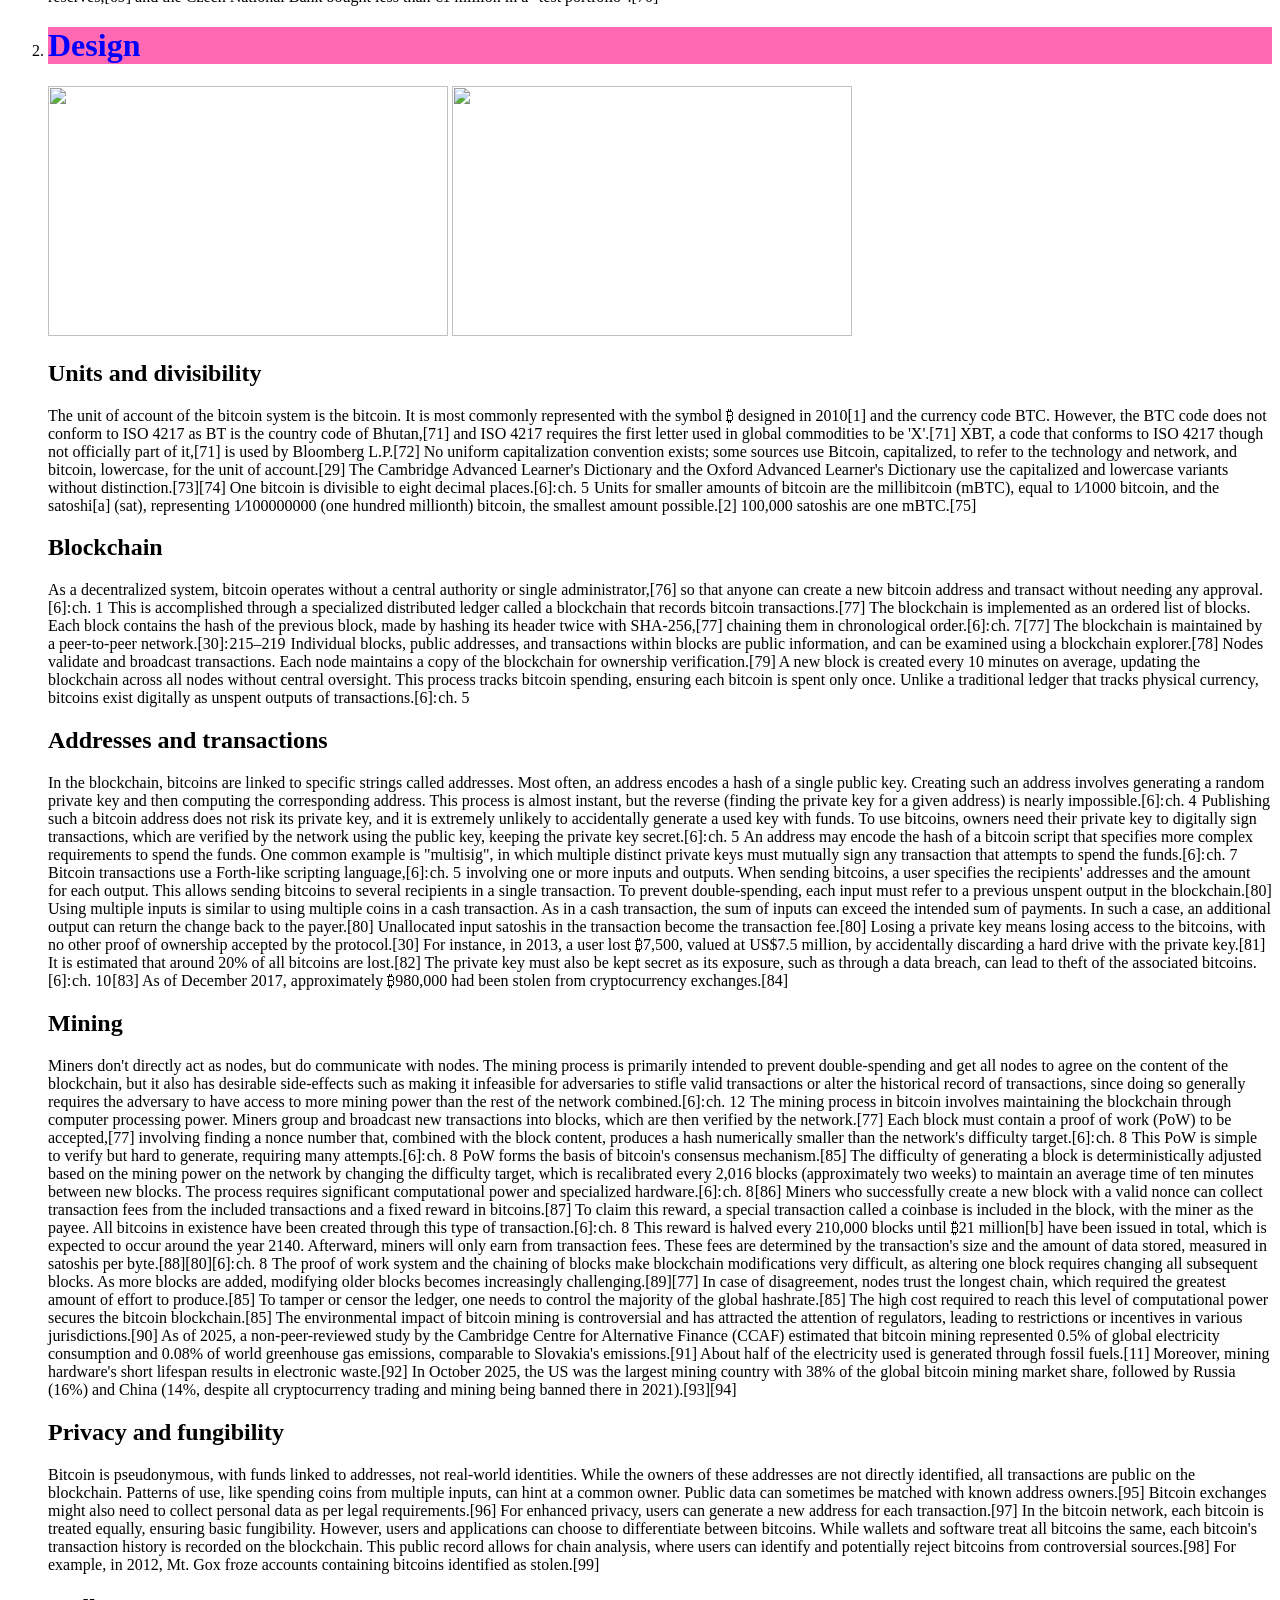
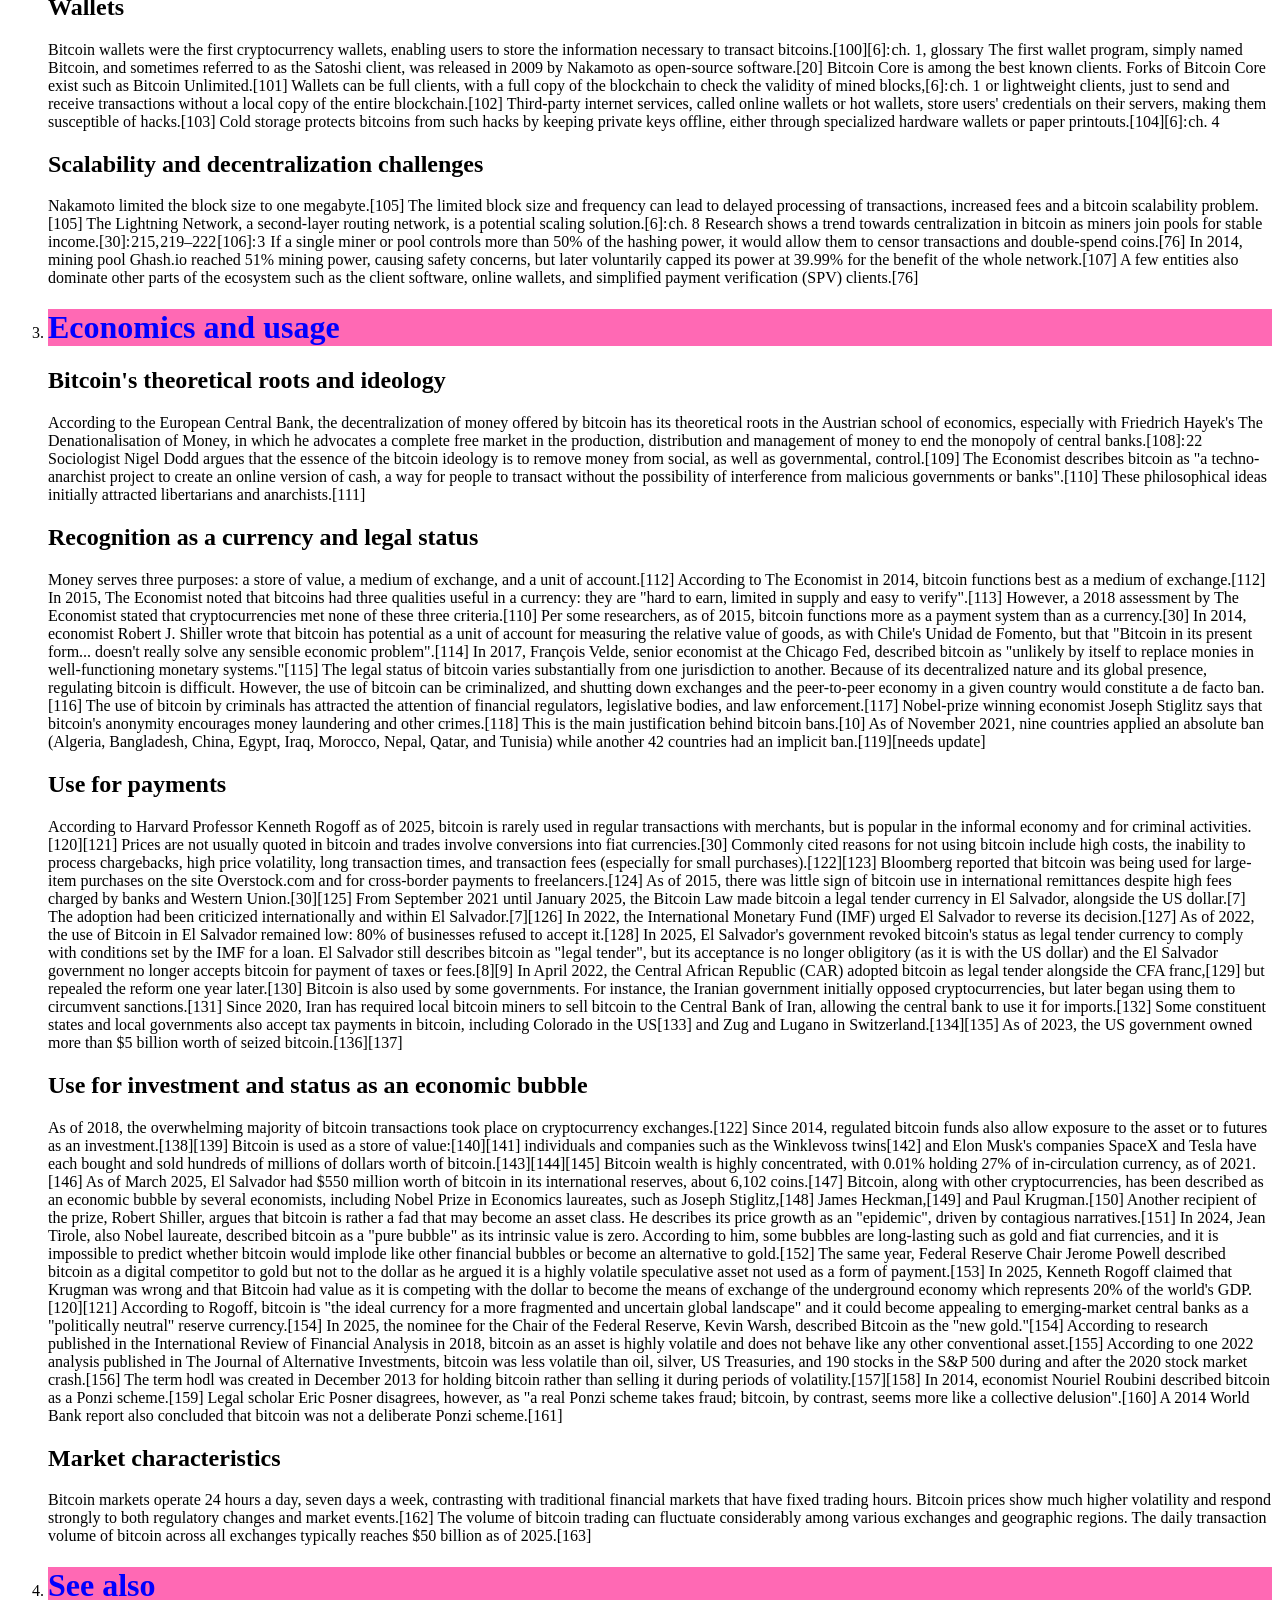
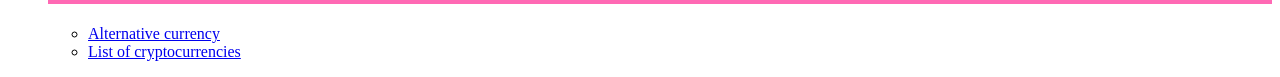
==== commit 0d1d050e: "added css" ====
--- a/index.html
+++ b/index.html
@@ -1,11 +1,12 @@
 <!DOCTYPE html>
 <html>
     <head>
+        <link rel="stylesheet" type="text/css" href="mystyle.css">
         <title>Bitcoin</title>
     </head>
     <body>
         
-            <h2>Info</h2>
+            <h2 class="red big">Info</h2>
             <p>Bitcoin (abbreviation: BTC; sign: ₿) is the first decentralized cryptocurrency. Based on a free-market ideology, bitcoin was invented in 2008 when an unknown person published a white paper under the pseudonym of Satoshi Nakamoto.[4] Use of bitcoin as a currency began in 2009,[5] with the release of its open-source implementation.[6]: ch. 1  From 2021 to 2025, El Salvador adopted it as legal tender currency before revoking it.[7][8][9] As bitcoin is pseudonymous, its use by criminals has attracted the attention of regulators, leading to its ban by several countries.[10]
 Bitcoin works through the collaboration of computers, each of which acts as a node in the peer-to-peer bitcoin network. Each node maintains an independent copy of a public distributed ledger of transactions, called a blockchain, without central oversight. Transactions are validated through the use of cryptography, preventing one person from spending another person's bitcoin, as long as the owner of the bitcoin keeps certain sensitive data secret.[6]: ch. 5 
 Consensus between nodes about the content of the blockchain is achieved using a computationally intensive process based on proof of work, called mining, which is performed by purpose-built computers.[6]: ch. 12  Mining consumes large quantities of electricity, with surveyed miners reporting that 52% of their electricity use came from sustainable energy sources, and has been criticized for its environmental impact.[11][12]
--- a/mystyle.css
+++ b/mystyle.css
@@ -0,0 +1,10 @@
+h1{
+    color: blue;
+    background-color: hotpink;
+}
+.big{
+    font-size: 50px;
+}
+.red{
+    color: red;
+}
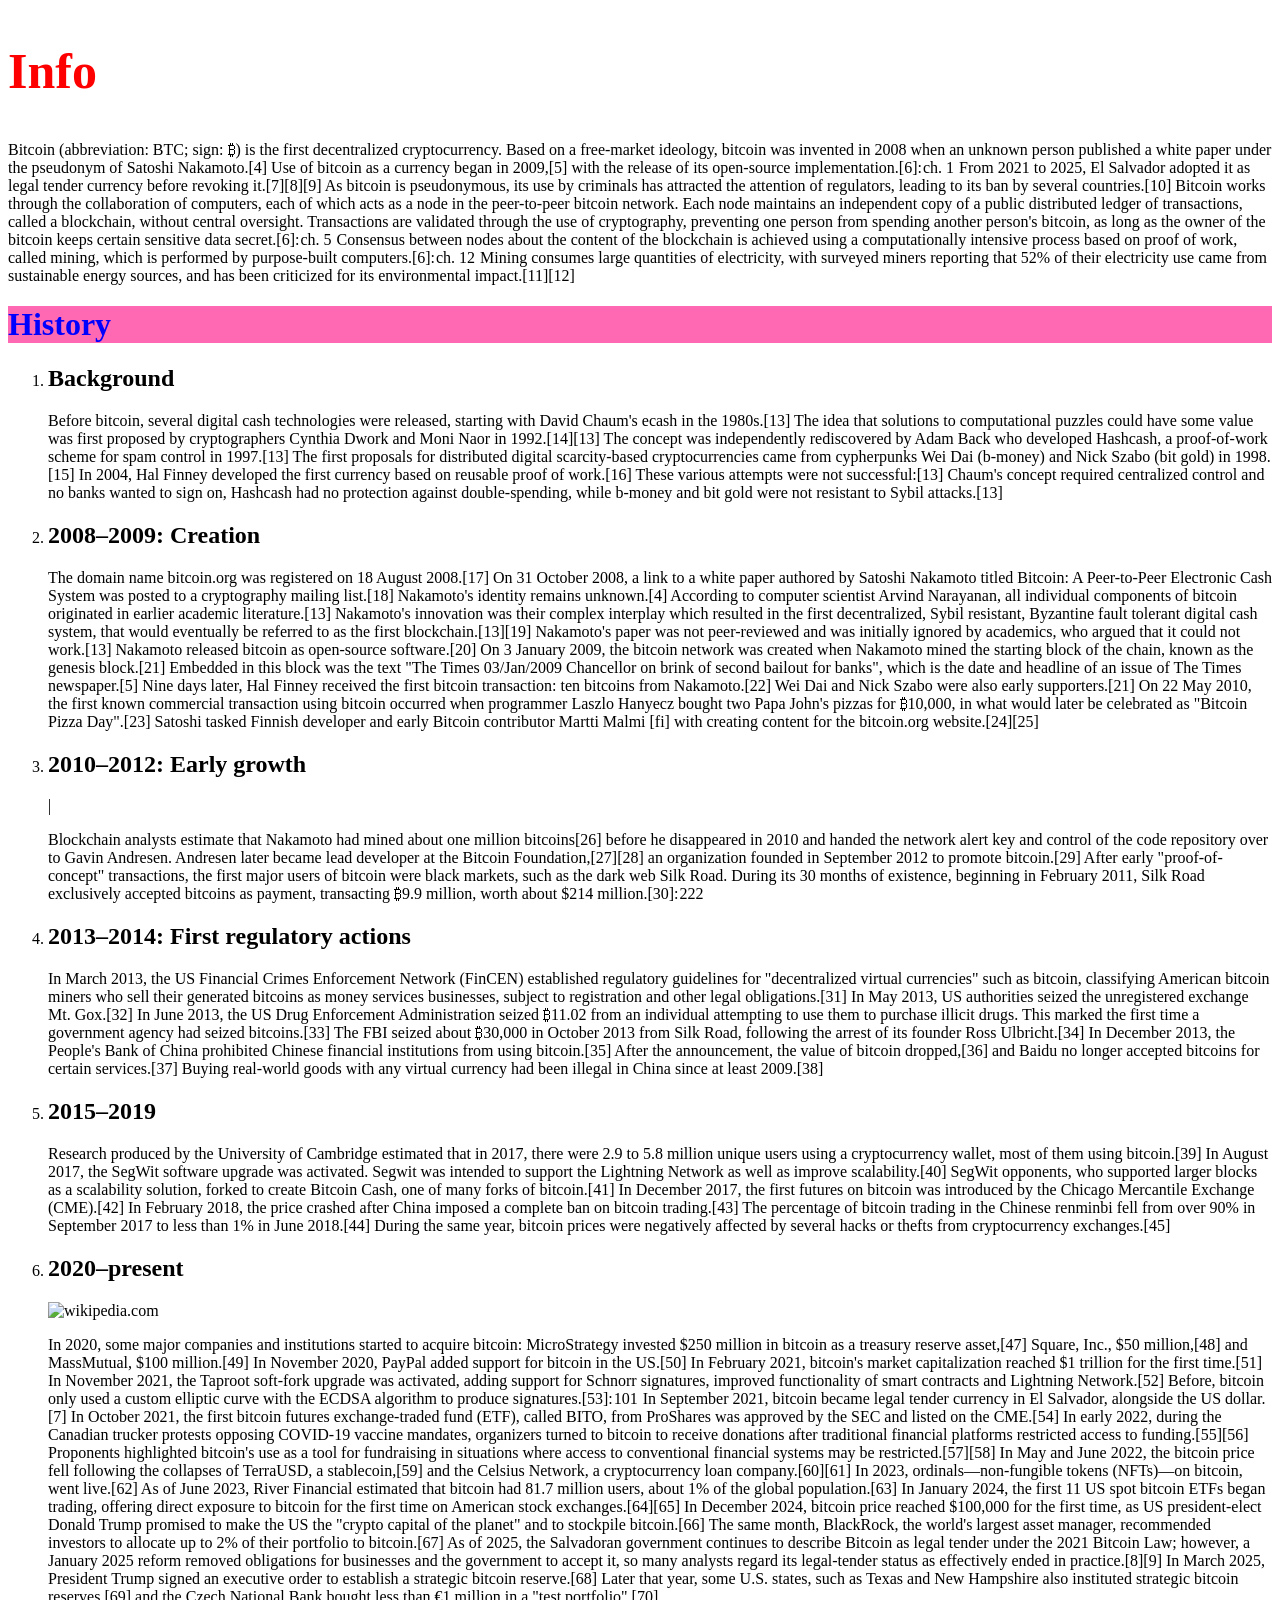
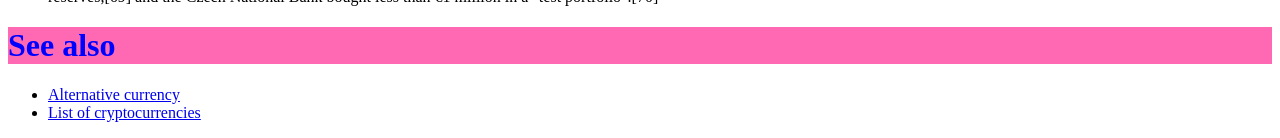
==== commit aaa21245: "made 3 pages" ====
--- a/index.html
+++ b/index.html
@@ -5,113 +5,51 @@
         <title>Bitcoin</title>
     </head>
     <body>
-        
-            <h2 class="red big">Info</h2>
-            <p>Bitcoin (abbreviation: BTC; sign: ₿) is the first decentralized cryptocurrency. Based on a free-market ideology, bitcoin was invented in 2008 when an unknown person published a white paper under the pseudonym of Satoshi Nakamoto.[4] Use of bitcoin as a currency began in 2009,[5] with the release of its open-source implementation.[6]: ch. 1  From 2021 to 2025, El Salvador adopted it as legal tender currency before revoking it.[7][8][9] As bitcoin is pseudonymous, its use by criminals has attracted the attention of regulators, leading to its ban by several countries.[10]
+        <h2 class="red big">Info</h2>
+        <p>Bitcoin (abbreviation: BTC; sign: ₿) is the first decentralized cryptocurrency. Based on a free-market ideology, bitcoin was invented in 2008 when an unknown person published a white paper under the pseudonym of Satoshi Nakamoto.[4] Use of bitcoin as a currency began in 2009,[5] with the release of its open-source implementation.[6]: ch. 1  From 2021 to 2025, El Salvador adopted it as legal tender currency before revoking it.[7][8][9] As bitcoin is pseudonymous, its use by criminals has attracted the attention of regulators, leading to its ban by several countries.[10]
 Bitcoin works through the collaboration of computers, each of which acts as a node in the peer-to-peer bitcoin network. Each node maintains an independent copy of a public distributed ledger of transactions, called a blockchain, without central oversight. Transactions are validated through the use of cryptography, preventing one person from spending another person's bitcoin, as long as the owner of the bitcoin keeps certain sensitive data secret.[6]: ch. 5 
 Consensus between nodes about the content of the blockchain is achieved using a computationally intensive process based on proof of work, called mining, which is performed by purpose-built computers.[6]: ch. 12  Mining consumes large quantities of electricity, with surveyed miners reporting that 52% of their electricity use came from sustainable energy sources, and has been criticized for its environmental impact.[11][12]
-            </p>
+        </p>
+        <h1>History</h1>
         <ol>
-            <li><h1>History</h1>
-            <h2>Background</h2>
-            <p>Before bitcoin, several digital cash technologies were released, starting with David Chaum's ecash in the 1980s.[13] The idea that solutions to computational puzzles could have some value was first proposed by cryptographers Cynthia Dwork and Moni Naor in 1992.[14][13] The concept was independently rediscovered by Adam Back who developed Hashcash, a proof-of-work scheme for spam control in 1997.[13] The first proposals for distributed digital scarcity-based cryptocurrencies came from cypherpunks Wei Dai (b-money) and Nick Szabo (bit gold) in 1998.[15] In 2004, Hal Finney developed the first currency based on reusable proof of work.[16] These various attempts were not successful:[13] Chaum's concept required centralized control and no banks wanted to sign on, Hashcash had no protection against double-spending, while b-money and bit gold were not resistant to Sybil attacks.[13]
-            <p>
-            <h2>2008–2009: Creation</h2>
-            <p>The domain name bitcoin.org was registered on 18 August 2008.[17] On 31 October 2008, a link to a white paper authored by Satoshi Nakamoto titled Bitcoin: A Peer-to-Peer Electronic Cash System was posted to a cryptography mailing list.[18] Nakamoto's identity remains unknown.[4] According to computer scientist Arvind Narayanan, all individual components of bitcoin originated in earlier academic literature.[13] Nakamoto's innovation was their complex interplay which resulted in the first decentralized, Sybil resistant, Byzantine fault tolerant digital cash system, that would eventually be referred to as the first blockchain.[13][19] Nakamoto's paper was not peer-reviewed and was initially ignored by academics, who argued that it could not work.[13]
-    Nakamoto released bitcoin as open-source software.[20] On 3 January 2009, the bitcoin network was created when Nakamoto mined the starting block of the chain, known as the genesis block.[21] Embedded in this block was the text "The Times 03/Jan/2009 Chancellor on brink of second bailout for banks", which is the date and headline of an issue of The Times newspaper.[5] Nine days later, Hal Finney received the first bitcoin transaction: ten bitcoins from Nakamoto.[22] Wei Dai and Nick Szabo were also early supporters.[21] On 22 May 2010, the first known commercial transaction using bitcoin occurred when programmer Laszlo Hanyecz bought two Papa John's pizzas for ₿10,000, in what would later be celebrated as "Bitcoin Pizza Day".[23] Satoshi tasked Finnish developer and early Bitcoin contributor Martti Malmi [fi] with creating content for the bitcoin.org website.[24][25]
-            </p>
-            <h2>2010–2012: Early growth</h2>
-            |<p>Blockchain analysts estimate that Nakamoto had mined about one million bitcoins[26] before he disappeared in 2010 and handed the network alert key and control of the code repository over to Gavin Andresen. Andresen later became lead developer at the Bitcoin Foundation,[27][28] an organization founded in September 2012 to promote bitcoin.[29]
-    After early "proof-of-concept" transactions, the first major users of bitcoin were black markets, such as the dark web Silk Road. During its 30 months of existence, beginning in February 2011, Silk Road exclusively accepted bitcoins as payment, transacting ₿9.9 million, worth about $214 million.[30]: 222
-            </p>
-            <h2>2013–2014: First regulatory actions</h2>
-            <p>In March 2013, the US Financial Crimes Enforcement Network (FinCEN) established regulatory guidelines for "decentralized virtual currencies" such as bitcoin, classifying American bitcoin miners who sell their generated bitcoins as money services businesses, subject to registration and other legal obligations.[31] In May 2013, US authorities seized the unregistered exchange Mt. Gox.[32] In June 2013, the US Drug Enforcement Administration seized ₿11.02 from an individual attempting to use them to purchase illicit drugs. This marked the first time a government agency had seized bitcoins.[33] The FBI seized about ₿30,000 in October 2013 from Silk Road, following the arrest of its founder Ross Ulbricht.[34]
-    In December 2013, the People's Bank of China prohibited Chinese financial institutions from using bitcoin.[35] After the announcement, the value of bitcoin dropped,[36] and Baidu no longer accepted bitcoins for certain services.[37] Buying real-world goods with any virtual currency had been illegal in China since at least 2009.[38]
-            </p>  
-            <h2>2015–2019</h2>
-            <p>Research produced by the University of Cambridge estimated that in 2017, there were 2.9 to 5.8 million unique users using a cryptocurrency wallet, most of them using bitcoin.[39] In August 2017, the SegWit software upgrade was activated. Segwit was intended to support the Lightning Network as well as improve scalability.[40] SegWit opponents, who supported larger blocks as a scalability solution, forked to create Bitcoin Cash, one of many forks of bitcoin.[41]
-    In December 2017, the first futures on bitcoin was introduced by the Chicago Mercantile Exchange (CME).[42]
-    In February 2018, the price crashed after China imposed a complete ban on bitcoin trading.[43] The percentage of bitcoin trading in the Chinese renminbi fell from over 90% in September 2017 to less than 1% in June 2018.[44] During the same year, bitcoin prices were negatively affected by several hacks or thefts from cryptocurrency exchanges.[45]
-            </p>
-            <h2>2020–present</h2> 
-            <img src=https://upload.wikimedia.org/wikipedia/commons/2/23/Bitcoin_Price.webp?utm_source=en.wikipedia.org&utm_campaign=index&utm_content=original" alt="wikipedia.com" width="800" height="500">
-            <p>In 2020, some major companies and institutions started to acquire bitcoin: MicroStrategy invested $250 million in bitcoin as a treasury reserve asset,[47] Square, Inc., $50 million,[48] and MassMutual, $100 million.[49] In November 2020, PayPal added support for bitcoin in the US.[50]
-    In February 2021, bitcoin's market capitalization reached $1 trillion for the first time.[51] In November 2021, the Taproot soft-fork upgrade was activated, adding support for Schnorr signatures, improved functionality of smart contracts and Lightning Network.[52] Before, bitcoin only used a custom elliptic curve with the ECDSA algorithm to produce signatures.[53]: 101  In September 2021, bitcoin became legal tender currency in El Salvador, alongside the US dollar.[7] In October 2021, the first bitcoin futures exchange-traded fund (ETF), called BITO, from ProShares was approved by the SEC and listed on the CME.[54]
-    In early 2022, during the Canadian trucker protests opposing COVID-19 vaccine mandates, organizers turned to bitcoin to receive donations after traditional financial platforms restricted access to funding.[55][56] Proponents highlighted bitcoin's use as a tool for fundraising in situations where access to conventional financial systems may be restricted.[57][58] In May and June 2022, the bitcoin price fell following the collapses of TerraUSD, a stablecoin,[59] and the Celsius Network, a cryptocurrency loan company.[60][61]
-    In 2023, ordinals—non-fungible tokens (NFTs)—on bitcoin, went live.[62] As of June 2023, River Financial estimated that bitcoin had 81.7 million users, about 1% of the global population.[63]
-    In January 2024, the first 11 US spot bitcoin ETFs began trading, offering direct exposure to bitcoin for the first time on American stock exchanges.[64][65] In December 2024, bitcoin price reached $100,000 for the first time, as US president-elect Donald Trump promised to make the US the "crypto capital of the planet" and to stockpile bitcoin.[66] The same month, BlackRock, the world's largest asset manager, recommended investors to allocate up to 2% of their portfolio to bitcoin.[67]
-    As of 2025, the Salvadoran government continues to describe Bitcoin as legal tender under the 2021 Bitcoin Law; however, a January 2025 reform removed obligations for businesses and the government to accept it, so many analysts regard its legal-tender status as effectively ended in practice.[8][9] In March 2025, President Trump signed an executive order to establish a strategic bitcoin reserve.[68] Later that year, some U.S. states, such as Texas and New Hampshire also instituted strategic bitcoin reserves,[69] and the Czech National Bank bought less than €1 million in a "test portfolio".[70]
-            </p></li>    
-            <li><h1>Design</h1>
-            <img src=https://upload.wikimedia.org/wikipedia/commons/8/8f/Bitcoin_old.png?utm_source=en.wikipedia.org&utm_campaign=index&utm_content=original" width="400" height="250">
-            <img src=https://upload.wikimedia.org/wikipedia/commons/5/50/Bitcoin.png?utm_source=en.wikipedia.org&utm_campaign=index&utm_content=original" width="400" height="250">
-            <h2>Units and divisibility</h2>
-            <p>The unit of account of the bitcoin system is the bitcoin. It is most commonly represented with the symbol ₿ designed in 2010[1] and the currency code BTC. However, the BTC code does not conform to ISO 4217 as BT is the country code of Bhutan,[71] and ISO 4217 requires the first letter used in global commodities to be 'X'.[71] XBT, a code that conforms to ISO 4217 though not officially part of it,[71] is used by Bloomberg L.P.[72]
-    No uniform capitalization convention exists; some sources use Bitcoin, capitalized, to refer to the technology and network, and bitcoin, lowercase, for the unit of account.[29] The Cambridge Advanced Learner's Dictionary and the Oxford Advanced Learner's Dictionary use the capitalized and lowercase variants without distinction.[73][74]
-    One bitcoin is divisible to eight decimal places.[6]: ch. 5  Units for smaller amounts of bitcoin are the millibitcoin (mBTC), equal to 1⁄1000 bitcoin, and the satoshi[a] (sat), representing 1⁄100000000 (one hundred millionth) bitcoin, the smallest amount possible.[2] 100,000 satoshis are one mBTC.[75]
-            </p>
-            <h2>Blockchain</h2>
-            <p>As a decentralized system, bitcoin operates without a central authority or single administrator,[76] so that anyone can create a new bitcoin address and transact without needing any approval.[6]: ch. 1  This is accomplished through a specialized distributed ledger called a blockchain that records bitcoin transactions.[77]
-    The blockchain is implemented as an ordered list of blocks. Each block contains the hash of the previous block, made by hashing its header twice with SHA-256,[77] chaining them in chronological order.[6]: ch. 7 [77] The blockchain is maintained by a peer-to-peer network.[30]: 215–219  Individual blocks, public addresses, and transactions within blocks are public information, and can be examined using a blockchain explorer.[78]
-    Nodes validate and broadcast transactions. Each node maintains a copy of the blockchain for ownership verification.[79] A new block is created every 10 minutes on average, updating the blockchain across all nodes without central oversight. This process tracks bitcoin spending, ensuring each bitcoin is spent only once. Unlike a traditional ledger that tracks physical currency, bitcoins exist digitally as unspent outputs of transactions.[6]: ch. 5 
-            </p>
-            <h2>Addresses and transactions</h2>
-            <p>In the blockchain, bitcoins are linked to specific strings called addresses. Most often, an address encodes a hash of a single public key. Creating such an address involves generating a random private key and then computing the corresponding address. This process is almost instant, but the reverse (finding the private key for a given address) is nearly impossible.[6]: ch. 4  Publishing such a bitcoin address does not risk its private key, and it is extremely unlikely to accidentally generate a used key with funds. To use bitcoins, owners need their private key to digitally sign transactions, which are verified by the network using the public key, keeping the private key secret.[6]: ch. 5  An address may encode the hash of a bitcoin script that specifies more complex requirements to spend the funds. One common example is "multisig", in which multiple distinct private keys must mutually sign any transaction that attempts to spend the funds.[6]: ch. 7 
-    Bitcoin transactions use a Forth-like scripting language,[6]: ch. 5  involving one or more inputs and outputs. When sending bitcoins, a user specifies the recipients' addresses and the amount for each output. This allows sending bitcoins to several recipients in a single transaction. To prevent double-spending, each input must refer to a previous unspent output in the blockchain.[80] Using multiple inputs is similar to using multiple coins in a cash transaction. As in a cash transaction, the sum of inputs can exceed the intended sum of payments. In such a case, an additional output can return the change back to the payer.[80] Unallocated input satoshis in the transaction become the transaction fee.[80]
-    Losing a private key means losing access to the bitcoins, with no other proof of ownership accepted by the protocol.[30] For instance, in 2013, a user lost ₿7,500, valued at US$7.5 million, by accidentally discarding a hard drive with the private key.[81] It is estimated that around 20% of all bitcoins are lost.[82] The private key must also be kept secret as its exposure, such as through a data breach, can lead to theft of the associated bitcoins.[6]: ch. 10 [83] As of December 2017, approximately ₿980,000 had been stolen from cryptocurrency exchanges.[84]
-            </p>
-            <h2>Mining</h2>
-            <p>Miners don't directly act as nodes, but do communicate with nodes. The mining process is primarily intended to prevent double-spending and get all nodes to agree on the content of the blockchain, but it also has desirable side-effects such as making it infeasible for adversaries to stifle valid transactions or alter the historical record of transactions, since doing so generally requires the adversary to have access to more mining power than the rest of the network combined.[6]: ch. 12 
-    The mining process in bitcoin involves maintaining the blockchain through computer processing power. Miners group and broadcast new transactions into blocks, which are then verified by the network.[77] Each block must contain a proof of work (PoW) to be accepted,[77] involving finding a nonce number that, combined with the block content, produces a hash numerically smaller than the network's difficulty target.[6]: ch. 8  This PoW is simple to verify but hard to generate, requiring many attempts.[6]: ch. 8  PoW forms the basis of bitcoin's consensus mechanism.[85]
-    The difficulty of generating a block is deterministically adjusted based on the mining power on the network by changing the difficulty target, which is recalibrated every 2,016 blocks (approximately two weeks) to maintain an average time of ten minutes between new blocks. The process requires significant computational power and specialized hardware.[6]: ch. 8 [86]
-    Miners who successfully create a new block with a valid nonce can collect transaction fees from the included transactions and a fixed reward in bitcoins.[87] To claim this reward, a special transaction called a coinbase is included in the block, with the miner as the payee. All bitcoins in existence have been created through this type of transaction.[6]: ch. 8  This reward is halved every 210,000 blocks until ₿21 million[b] have been issued in total, which is expected to occur around the year 2140. Afterward, miners will only earn from transaction fees. These fees are determined by the transaction's size and the amount of data stored, measured in satoshis per byte.[88][80][6]: ch. 8 
-    The proof of work system and the chaining of blocks make blockchain modifications very difficult, as altering one block requires changing all subsequent blocks. As more blocks are added, modifying older blocks becomes increasingly challenging.[89][77] In case of disagreement, nodes trust the longest chain, which required the greatest amount of effort to produce.[85] To tamper or censor the ledger, one needs to control the majority of the global hashrate.[85] The high cost required to reach this level of computational power secures the bitcoin blockchain.[85]
-    The environmental impact of bitcoin mining is controversial and has attracted the attention of regulators, leading to restrictions or incentives in various jurisdictions.[90] As of 2025, a non-peer-reviewed study by the Cambridge Centre for Alternative Finance (CCAF) estimated that bitcoin mining represented 0.5% of global electricity consumption and 0.08% of world greenhouse gas emissions, comparable to Slovakia's emissions.[91] About half of the electricity used is generated through fossil fuels.[11] Moreover, mining hardware's short lifespan results in electronic waste.[92] In October 2025, the US was the largest mining country with 38% of the global bitcoin mining market share, followed by Russia (16%) and China (14%, despite all cryptocurrency trading and mining being banned there in 2021).[93][94]
-            </p>
-            <h2>Privacy and fungibility</h2>
-            <p>Bitcoin is pseudonymous, with funds linked to addresses, not real-world identities. While the owners of these addresses are not directly identified, all transactions are public on the blockchain. Patterns of use, like spending coins from multiple inputs, can hint at a common owner. Public data can sometimes be matched with known address owners.[95] Bitcoin exchanges might also need to collect personal data as per legal requirements.[96] For enhanced privacy, users can generate a new address for each transaction.[97]
-    In the bitcoin network, each bitcoin is treated equally, ensuring basic fungibility. However, users and applications can choose to differentiate between bitcoins. While wallets and software treat all bitcoins the same, each bitcoin's transaction history is recorded on the blockchain. This public record allows for chain analysis, where users can identify and potentially reject bitcoins from controversial sources.[98] For example, in 2012, Mt. Gox froze accounts containing bitcoins identified as stolen.[99]
-            </p>
-            <h2>Wallets</h2>
-            <p>Bitcoin wallets were the first cryptocurrency wallets, enabling users to store the information necessary to transact bitcoins.[100][6]: ch. 1, glossary  The first wallet program, simply named Bitcoin, and sometimes referred to as the Satoshi client, was released in 2009 by Nakamoto as open-source software.[20] Bitcoin Core is among the best known clients. Forks of Bitcoin Core exist such as Bitcoin Unlimited.[101] Wallets can be full clients, with a full copy of the blockchain to check the validity of mined blocks,[6]: ch. 1  or lightweight clients, just to send and receive transactions without a local copy of the entire blockchain.[102] Third-party internet services, called online wallets or hot wallets, store users' credentials on their servers, making them susceptible of hacks.[103] Cold storage protects bitcoins from such hacks by keeping private keys offline, either through specialized hardware wallets or paper printouts.[104][6]: ch. 4 
-            </p>
-            <h2>Scalability and decentralization challenges</h2>
-            <p>Nakamoto limited the block size to one megabyte.[105] The limited block size and frequency can lead to delayed processing of transactions, increased fees and a bitcoin scalability problem.[105] The Lightning Network, a second-layer routing network, is a potential scaling solution.[6]: ch. 8 
-    Research shows a trend towards centralization in bitcoin as miners join pools for stable income.[30]: 215, 219–222 [106]: 3  If a single miner or pool controls more than 50% of the hashing power, it would allow them to censor transactions and double-spend coins.[76] In 2014, mining pool Ghash.io reached 51% mining power, causing safety concerns, but later voluntarily capped its power at 39.99% for the benefit of the whole network.[107] A few entities also dominate other parts of the ecosystem such as the client software, online wallets, and simplified payment verification (SPV) clients.[76]
-            </p></li>
-            <li><h1>Economics and usage</h1>
-            <h2>Bitcoin's theoretical roots and ideology</h2>
-            <p>According to the European Central Bank, the decentralization of money offered by bitcoin has its theoretical roots in the Austrian school of economics, especially with Friedrich Hayek's The Denationalisation of Money, in which he advocates a complete free market in the production, distribution and management of money to end the monopoly of central banks.[108]: 22  Sociologist Nigel Dodd argues that the essence of the bitcoin ideology is to remove money from social, as well as governmental, control.[109] The Economist describes bitcoin as "a techno-anarchist project to create an online version of cash, a way for people to transact without the possibility of interference from malicious governments or banks".[110] These philosophical ideas initially attracted libertarians and anarchists.[111]
-            </p>
-            <h2>Recognition as a currency and legal status</h2>
-            <p>Money serves three purposes: a store of value, a medium of exchange, and a unit of account.[112] According to The Economist in 2014, bitcoin functions best as a medium of exchange.[112] In 2015, The Economist noted that bitcoins had three qualities useful in a currency: they are "hard to earn, limited in supply and easy to verify".[113] However, a 2018 assessment by The Economist stated that cryptocurrencies met none of these three criteria.[110] Per some researchers, as of 2015, bitcoin functions more as a payment system than as a currency.[30] In 2014, economist Robert J. Shiller wrote that bitcoin has potential as a unit of account for measuring the relative value of goods, as with Chile's Unidad de Fomento, but that "Bitcoin in its present form... doesn't really solve any sensible economic problem".[114] In 2017, François Velde, senior economist at the Chicago Fed, described bitcoin as "unlikely by itself to replace monies in well-functioning monetary systems."[115]
-    The legal status of bitcoin varies substantially from one jurisdiction to another. Because of its decentralized nature and its global presence, regulating bitcoin is difficult. However, the use of bitcoin can be criminalized, and shutting down exchanges and the peer-to-peer economy in a given country would constitute a de facto ban.[116] The use of bitcoin by criminals has attracted the attention of financial regulators, legislative bodies, and law enforcement.[117] Nobel-prize winning economist Joseph Stiglitz says that bitcoin's anonymity encourages money laundering and other crimes.[118] This is the main justification behind bitcoin bans.[10] As of November 2021, nine countries applied an absolute ban (Algeria, Bangladesh, China, Egypt, Iraq, Morocco, Nepal, Qatar, and Tunisia) while another 42 countries had an implicit ban.[119][needs update]
-            </p>
-            <h2>Use for payments</h2>
-            <p>According to Harvard Professor Kenneth Rogoff as of 2025, bitcoin is rarely used in regular transactions with merchants, but is popular in the informal economy and for criminal activities.[120][121] Prices are not usually quoted in bitcoin and trades involve conversions into fiat currencies.[30] Commonly cited reasons for not using bitcoin include high costs, the inability to process chargebacks, high price volatility, long transaction times, and transaction fees (especially for small purchases).[122][123] Bloomberg reported that bitcoin was being used for large-item purchases on the site Overstock.com and for cross-border payments to freelancers.[124] As of 2015, there was little sign of bitcoin use in international remittances despite high fees charged by banks and Western Union.[30][125]
-    From September 2021 until January 2025, the Bitcoin Law made bitcoin a legal tender currency in El Salvador, alongside the US dollar.[7] The adoption had been criticized internationally and within El Salvador.[7][126] In 2022, the International Monetary Fund (IMF) urged El Salvador to reverse its decision.[127] As of 2022, the use of Bitcoin in El Salvador remained low: 80% of businesses refused to accept it.[128] In 2025, El Salvador's government revoked bitcoin's status as legal tender currency to comply with conditions set by the IMF for a loan. El Salvador still describes bitcoin as "legal tender", but its acceptance is no longer obligitory (as it is with the US dollar) and the El Salvador government no longer accepts bitcoin for payment of taxes or fees.[8][9]
-    In April 2022, the Central African Republic (CAR) adopted bitcoin as legal tender alongside the CFA franc,[129] but repealed the reform one year later.[130]
-    Bitcoin is also used by some governments. For instance, the Iranian government initially opposed cryptocurrencies, but later began using them to circumvent sanctions.[131] Since 2020, Iran has required local bitcoin miners to sell bitcoin to the Central Bank of Iran, allowing the central bank to use it for imports.[132] Some constituent states and local governments also accept tax payments in bitcoin, including Colorado in the US[133] and Zug and Lugano in Switzerland.[134][135] As of 2023, the US government owned more than $5 billion worth of seized bitcoin.[136][137]
-            </p>
-            <h2>Use for investment and status as an economic bubble</h2>
-            <p>As of 2018, the overwhelming majority of bitcoin transactions took place on cryptocurrency exchanges.[122] Since 2014, regulated bitcoin funds also allow exposure to the asset or to futures as an investment.[138][139] Bitcoin is used as a store of value:[140][141] individuals and companies such as the Winklevoss twins[142] and Elon Musk's companies SpaceX and Tesla have each bought and sold hundreds of millions of dollars worth of bitcoin.[143][144][145] Bitcoin wealth is highly concentrated, with 0.01% holding 27% of in-circulation currency, as of 2021.[146]
-    As of March 2025, El Salvador had $550 million worth of bitcoin in its international reserves, about 6,102 coins.[147]
-    Bitcoin, along with other cryptocurrencies, has been described as an economic bubble by several economists, including Nobel Prize in Economics laureates, such as Joseph Stiglitz,[148] James Heckman,[149] and Paul Krugman.[150] Another recipient of the prize, Robert Shiller, argues that bitcoin is rather a fad that may become an asset class. He describes its price growth as an "epidemic", driven by contagious narratives.[151] In 2024, Jean Tirole, also Nobel laureate, described bitcoin as a "pure bubble" as its intrinsic value is zero. According to him, some bubbles are long-lasting such as gold and fiat currencies, and it is impossible to predict whether bitcoin would implode like other financial bubbles or become an alternative to gold.[152] The same year, Federal Reserve Chair Jerome Powell described bitcoin as a digital competitor to gold but not to the dollar as he argued it is a highly volatile speculative asset not used as a form of payment.[153] In 2025, Kenneth Rogoff claimed that Krugman was wrong and that Bitcoin had value as it is competing with the dollar to become the means of exchange of the underground economy which represents 20% of the world's GDP.[120][121] According to Rogoff, bitcoin is "the ideal currency for a more fragmented and uncertain global landscape" and it could become appealing to emerging-market central banks as a "politically neutral" reserve currency.[154] In 2025, the nominee for the Chair of the Federal Reserve, Kevin Warsh, described Bitcoin as the "new gold."[154]
-    According to research published in the International Review of Financial Analysis in 2018, bitcoin as an asset is highly volatile and does not behave like any other conventional asset.[155] According to one 2022 analysis published in The Journal of Alternative Investments, bitcoin was less volatile than oil, silver, US Treasuries, and 190 stocks in the S&P 500 during and after the 2020 stock market crash.[156] The term hodl was created in December 2013 for holding bitcoin rather than selling it during periods of volatility.[157][158]
-    In 2014, economist Nouriel Roubini described bitcoin as a Ponzi scheme.[159] Legal scholar Eric Posner disagrees, however, as "a real Ponzi scheme takes fraud; bitcoin, by contrast, seems more like a collective delusion".[160] A 2014 World Bank report also concluded that bitcoin was not a deliberate Ponzi scheme.[161]
-            </p>
-            <h2>Market characteristics</h2>
-            <p>Bitcoin markets operate 24 hours a day, seven days a week, contrasting with traditional financial markets that have fixed trading hours. Bitcoin prices show much higher volatility and respond strongly to both regulatory changes and market events.[162]
-    The volume of bitcoin trading can fluctuate considerably among various exchanges and geographic regions. The daily transaction volume of bitcoin across all exchanges typically reaches $50 billion as of 2025.[163]
-            </p></li>
+        <li><h2>Background</h2></li>
+        <p>Before bitcoin, several digital cash technologies were released, starting with David Chaum's ecash in the 1980s.[13] The idea that solutions to computational puzzles could have some value was first proposed by cryptographers Cynthia Dwork and Moni Naor in 1992.[14][13] The concept was independently rediscovered by Adam Back who developed Hashcash, a proof-of-work scheme for spam control in 1997.[13] The first proposals for distributed digital scarcity-based cryptocurrencies came from cypherpunks Wei Dai (b-money) and Nick Szabo (bit gold) in 1998.[15] In 2004, Hal Finney developed the first currency based on reusable proof of work.[16] These various attempts were not successful:[13] Chaum's concept required centralized control and no banks wanted to sign on, Hashcash had no protection against double-spending, while b-money and bit gold were not resistant to Sybil attacks.[13]
+        <p>
+        <li><h2>2008–2009: Creation</h2></li>
+        <p>The domain name bitcoin.org was registered on 18 August 2008.[17] On 31 October 2008, a link to a white paper authored by Satoshi Nakamoto titled Bitcoin: A Peer-to-Peer Electronic Cash System was posted to a cryptography mailing list.[18] Nakamoto's identity remains unknown.[4] According to computer scientist Arvind Narayanan, all individual components of bitcoin originated in earlier academic literature.[13] Nakamoto's innovation was their complex interplay which resulted in the first decentralized, Sybil resistant, Byzantine fault tolerant digital cash system, that would eventually be referred to as the first blockchain.[13][19] Nakamoto's paper was not peer-reviewed and was initially ignored by academics, who argued that it could not work.[13]
+Nakamoto released bitcoin as open-source software.[20] On 3 January 2009, the bitcoin network was created when Nakamoto mined the starting block of the chain, known as the genesis block.[21] Embedded in this block was the text "The Times 03/Jan/2009 Chancellor on brink of second bailout for banks", which is the date and headline of an issue of The Times newspaper.[5] Nine days later, Hal Finney received the first bitcoin transaction: ten bitcoins from Nakamoto.[22] Wei Dai and Nick Szabo were also early supporters.[21] On 22 May 2010, the first known commercial transaction using bitcoin occurred when programmer Laszlo Hanyecz bought two Papa John's pizzas for ₿10,000, in what would later be celebrated as "Bitcoin Pizza Day".[23] Satoshi tasked Finnish developer and early Bitcoin contributor Martti Malmi [fi] with creating content for the bitcoin.org website.[24][25]
+        </p>
+        <li><h2>2010–2012: Early growth</h2></li>
+        |<p>Blockchain analysts estimate that Nakamoto had mined about one million bitcoins[26] before he disappeared in 2010 and handed the network alert key and control of the code repository over to Gavin Andresen. Andresen later became lead developer at the Bitcoin Foundation,[27][28] an organization founded in September 2012 to promote bitcoin.[29]
+After early "proof-of-concept" transactions, the first major users of bitcoin were black markets, such as the dark web Silk Road. During its 30 months of existence, beginning in February 2011, Silk Road exclusively accepted bitcoins as payment, transacting ₿9.9 million, worth about $214 million.[30]: 222
+        </p>
+        <li><h2>2013–2014: First regulatory actions</h2></li>
+        <p>In March 2013, the US Financial Crimes Enforcement Network (FinCEN) established regulatory guidelines for "decentralized virtual currencies" such as bitcoin, classifying American bitcoin miners who sell their generated bitcoins as money services businesses, subject to registration and other legal obligations.[31] In May 2013, US authorities seized the unregistered exchange Mt. Gox.[32] In June 2013, the US Drug Enforcement Administration seized ₿11.02 from an individual attempting to use them to purchase illicit drugs. This marked the first time a government agency had seized bitcoins.[33] The FBI seized about ₿30,000 in October 2013 from Silk Road, following the arrest of its founder Ross Ulbricht.[34]
+In December 2013, the People's Bank of China prohibited Chinese financial institutions from using bitcoin.[35] After the announcement, the value of bitcoin dropped,[36] and Baidu no longer accepted bitcoins for certain services.[37] Buying real-world goods with any virtual currency had been illegal in China since at least 2009.[38]
+        </p>  
+        <li><h2>2015–2019</h2></li>
+        <p>Research produced by the University of Cambridge estimated that in 2017, there were 2.9 to 5.8 million unique users using a cryptocurrency wallet, most of them using bitcoin.[39] In August 2017, the SegWit software upgrade was activated. Segwit was intended to support the Lightning Network as well as improve scalability.[40] SegWit opponents, who supported larger blocks as a scalability solution, forked to create Bitcoin Cash, one of many forks of bitcoin.[41]
+In December 2017, the first futures on bitcoin was introduced by the Chicago Mercantile Exchange (CME).[42]
+In February 2018, the price crashed after China imposed a complete ban on bitcoin trading.[43] The percentage of bitcoin trading in the Chinese renminbi fell from over 90% in September 2017 to less than 1% in June 2018.[44] During the same year, bitcoin prices were negatively affected by several hacks or thefts from cryptocurrency exchanges.[45]
+        </p>
+        <li><h2>2020–present</h2> </li>
+        <img src=https://upload.wikimedia.org/wikipedia/commons/2/23/Bitcoin_Price.webp?utm_source=en.wikipedia.org&utm_campaign=index&utm_content=original" alt="wikipedia.com" width="800" height="500">
+        <p>In 2020, some major companies and institutions started to acquire bitcoin: MicroStrategy invested $250 million in bitcoin as a treasury reserve asset,[47] Square, Inc., $50 million,[48] and MassMutual, $100 million.[49] In November 2020, PayPal added support for bitcoin in the US.[50]
+In February 2021, bitcoin's market capitalization reached $1 trillion for the first time.[51] In November 2021, the Taproot soft-fork upgrade was activated, adding support for Schnorr signatures, improved functionality of smart contracts and Lightning Network.[52] Before, bitcoin only used a custom elliptic curve with the ECDSA algorithm to produce signatures.[53]: 101  In September 2021, bitcoin became legal tender currency in El Salvador, alongside the US dollar.[7] In October 2021, the first bitcoin futures exchange-traded fund (ETF), called BITO, from ProShares was approved by the SEC and listed on the CME.[54]
+In early 2022, during the Canadian trucker protests opposing COVID-19 vaccine mandates, organizers turned to bitcoin to receive donations after traditional financial platforms restricted access to funding.[55][56] Proponents highlighted bitcoin's use as a tool for fundraising in situations where access to conventional financial systems may be restricted.[57][58] In May and June 2022, the bitcoin price fell following the collapses of TerraUSD, a stablecoin,[59] and the Celsius Network, a cryptocurrency loan company.[60][61]
+In 2023, ordinals—non-fungible tokens (NFTs)—on bitcoin, went live.[62] As of June 2023, River Financial estimated that bitcoin had 81.7 million users, about 1% of the global population.[63]
+In January 2024, the first 11 US spot bitcoin ETFs began trading, offering direct exposure to bitcoin for the first time on American stock exchanges.[64][65] In December 2024, bitcoin price reached $100,000 for the first time, as US president-elect Donald Trump promised to make the US the "crypto capital of the planet" and to stockpile bitcoin.[66] The same month, BlackRock, the world's largest asset manager, recommended investors to allocate up to 2% of their portfolio to bitcoin.[67]
+As of 2025, the Salvadoran government continues to describe Bitcoin as legal tender under the 2021 Bitcoin Law; however, a January 2025 reform removed obligations for businesses and the government to accept it, so many analysts regard its legal-tender status as effectively ended in practice.[8][9] In March 2025, President Trump signed an executive order to establish a strategic bitcoin reserve.[68] Later that year, some U.S. states, such as Texas and New Hampshire also instituted strategic bitcoin reserves,[69] and the Czech National Bank bought less than €1 million in a "test portfolio".[70]
+        </p>
+        </ol>    
         
-        <li><h1>See also</h1>
+        
+        <h1>See also</h1>
         <ul>
-            <li><a href="https://en.wikipedia.org/wiki/Complementary_currency">Alternative currency </a></li>
-            <li><a href="https://en.wikipedia.org/wiki/Complementary_currency">List of cryptocurrencies </a></li>
-        </ul></li>
-    </ol>
+        <li><a href="https://en.wikipedia.org/wiki/Complementary_currency">Alternative currency </a></li>
+        <li><a href="https://en.wikipedia.org/wiki/Complementary_currency">List of cryptocurrencies </a></li>
+        </ul>
 
 
-    </body>
+</body>
 </html>
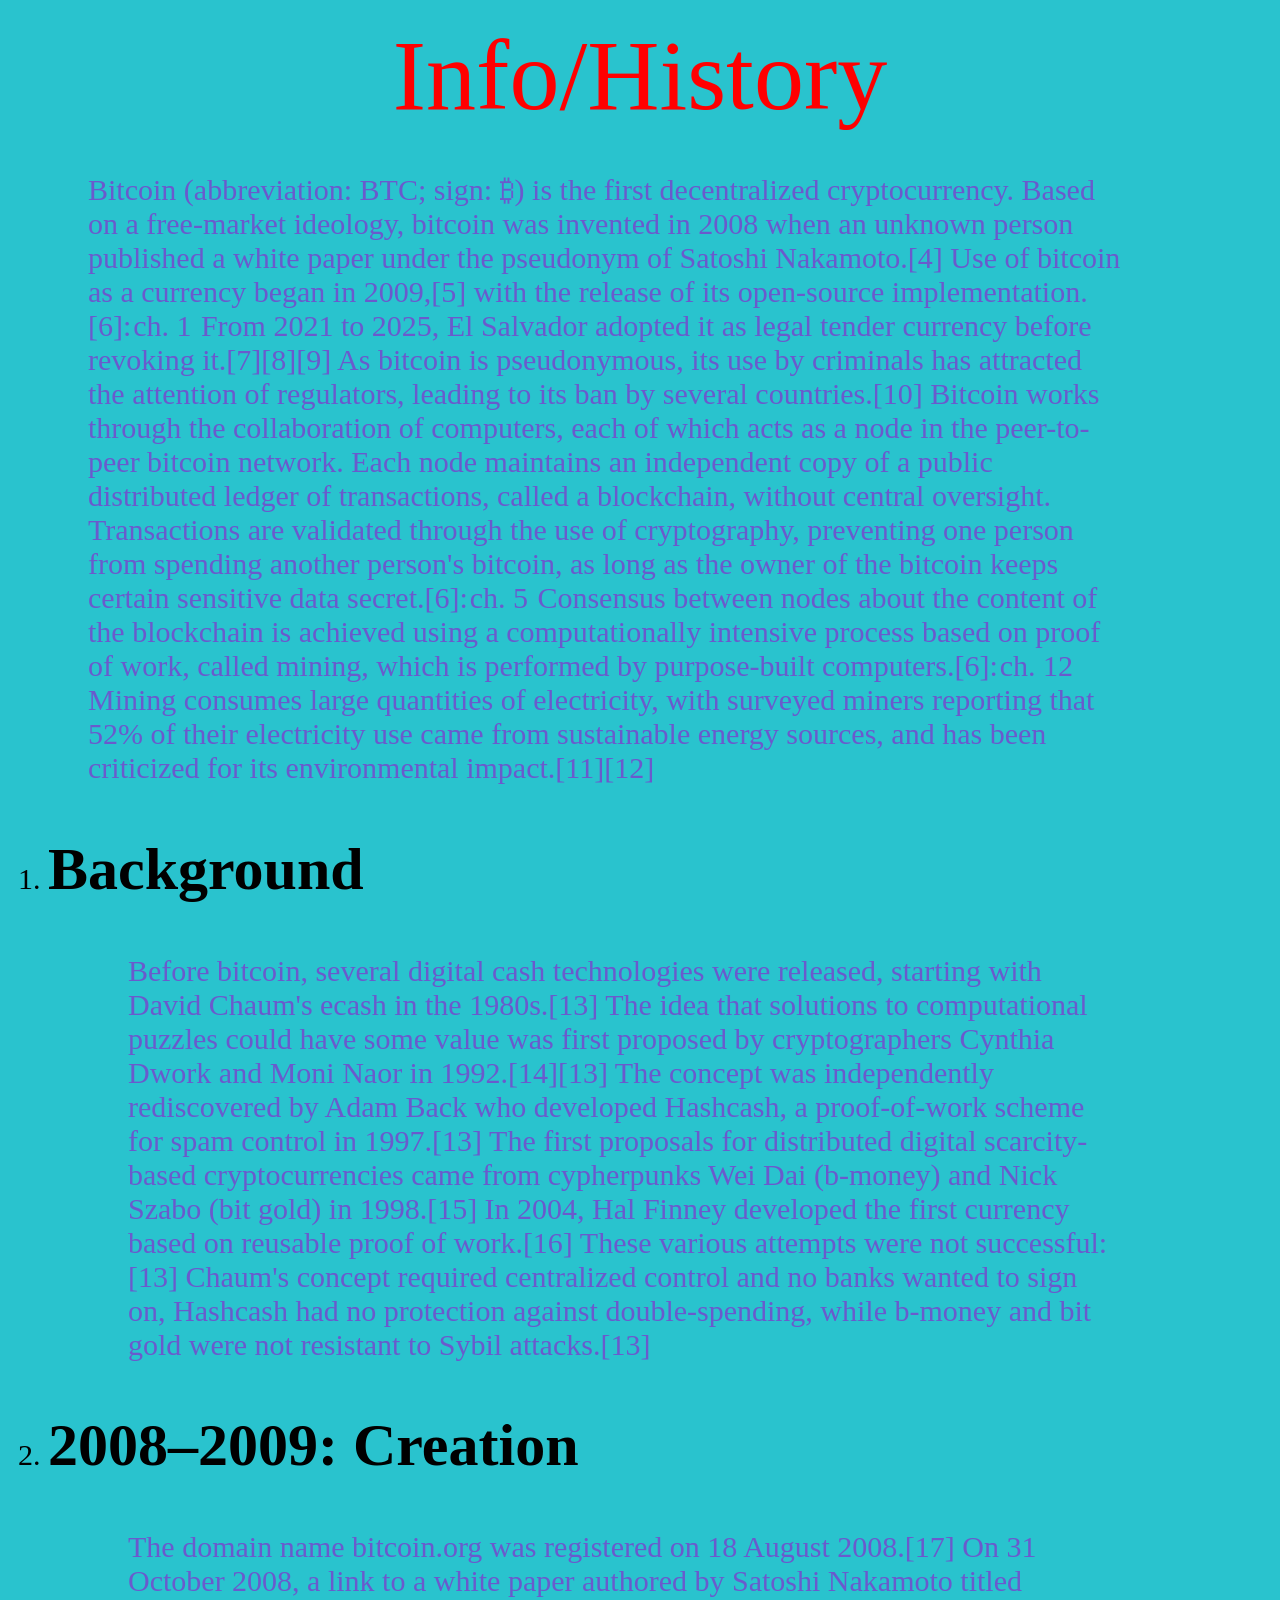
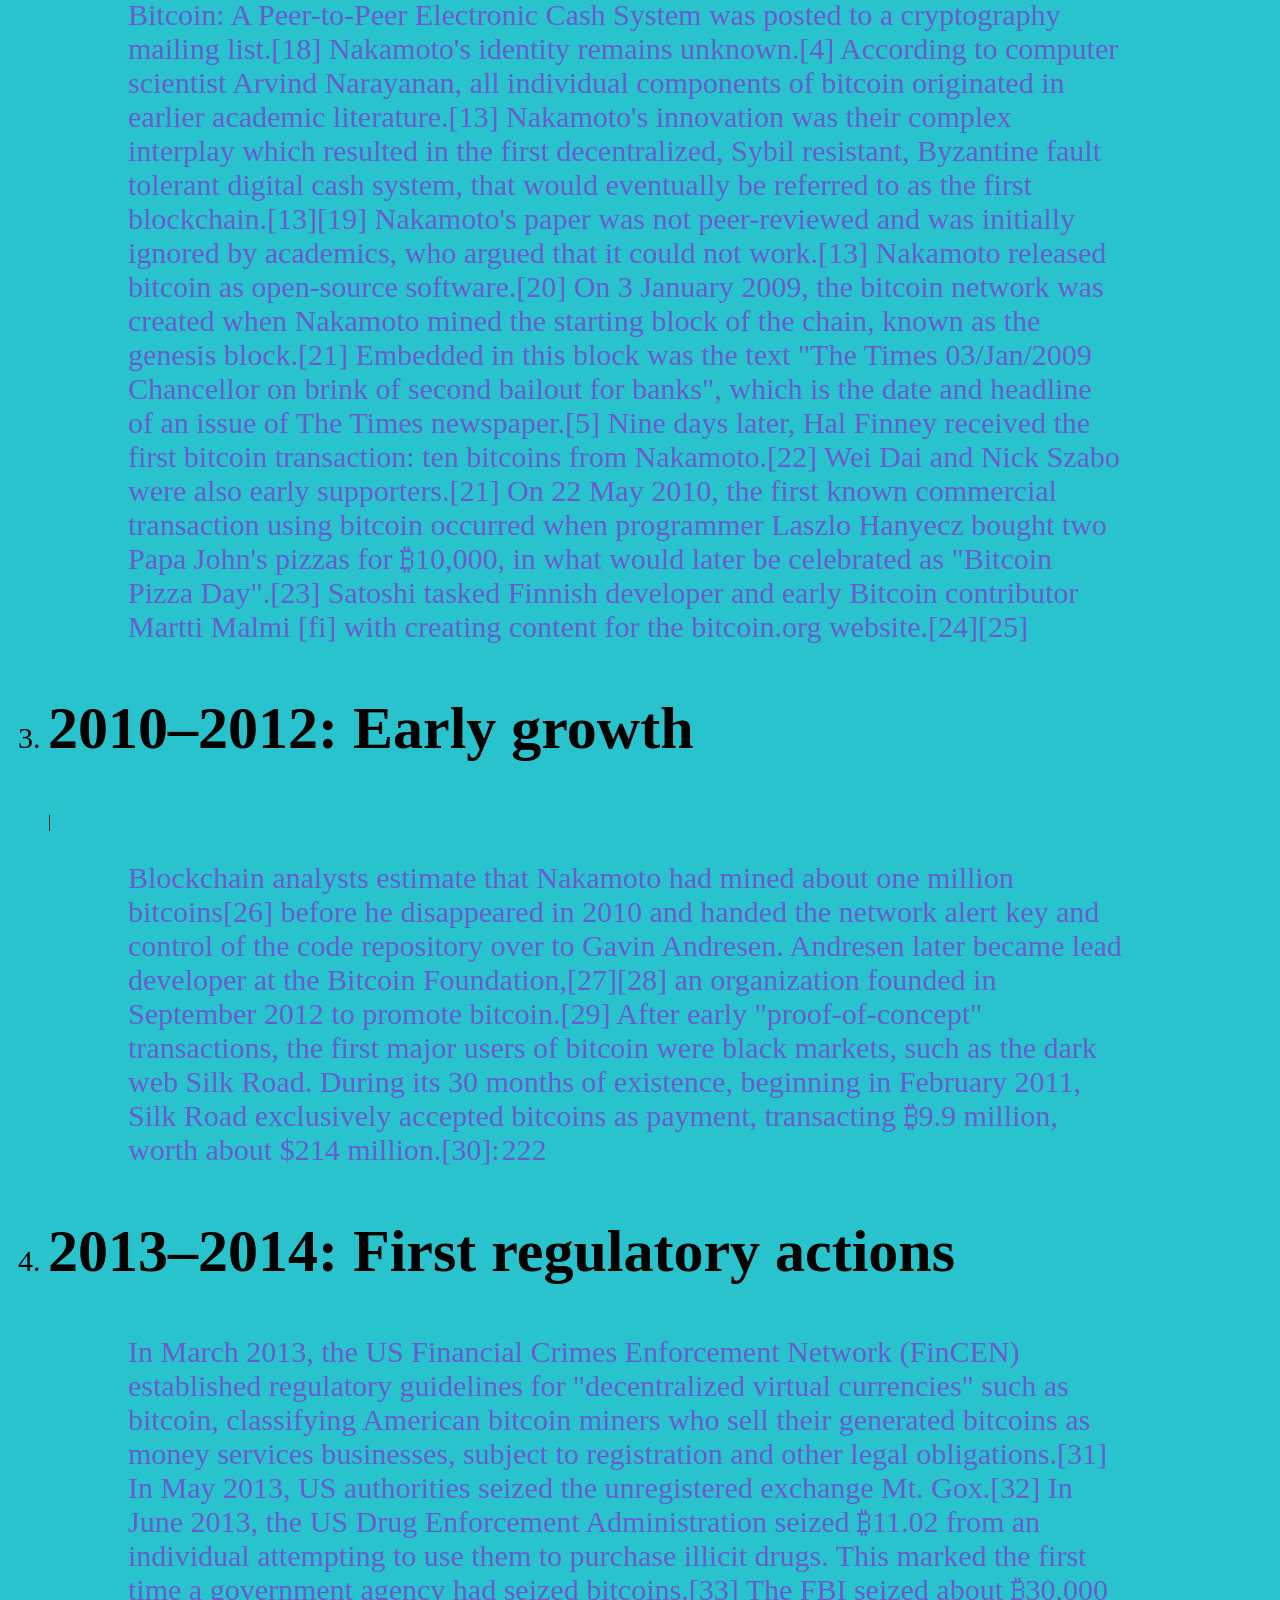
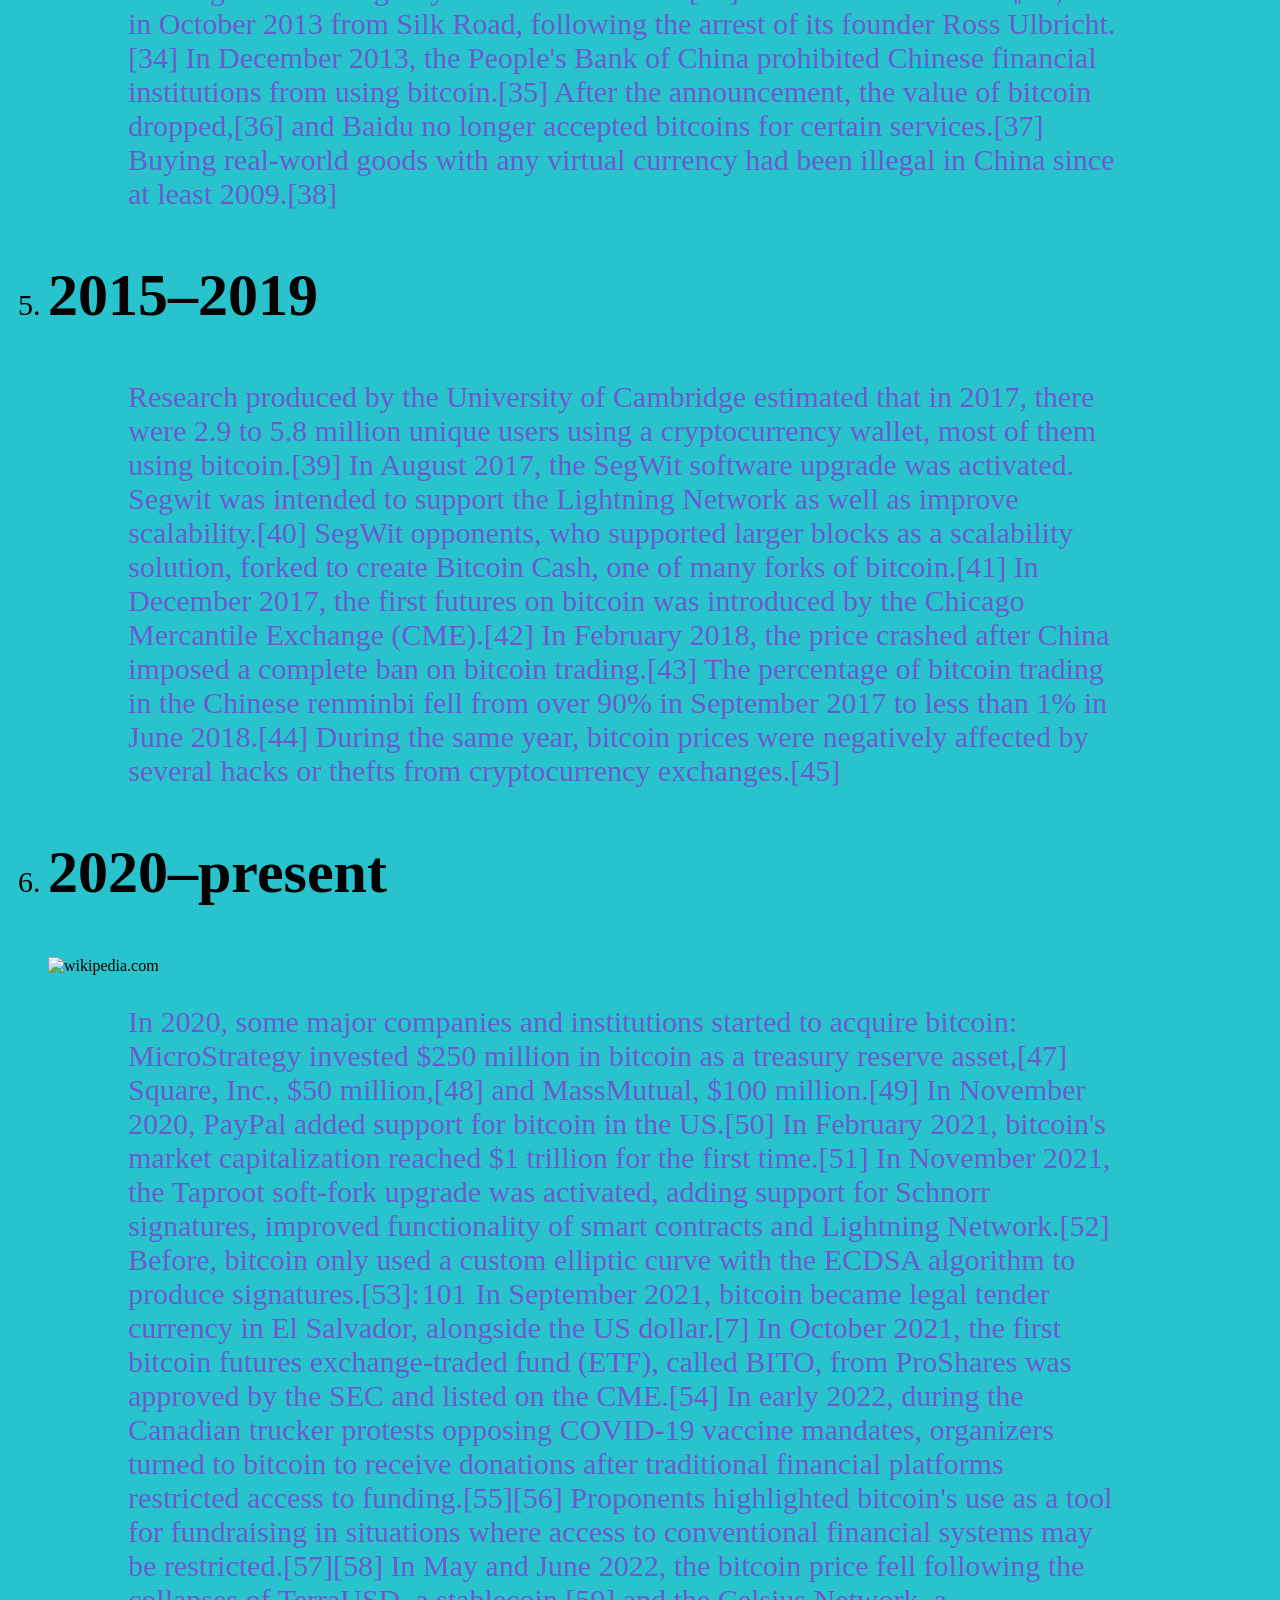
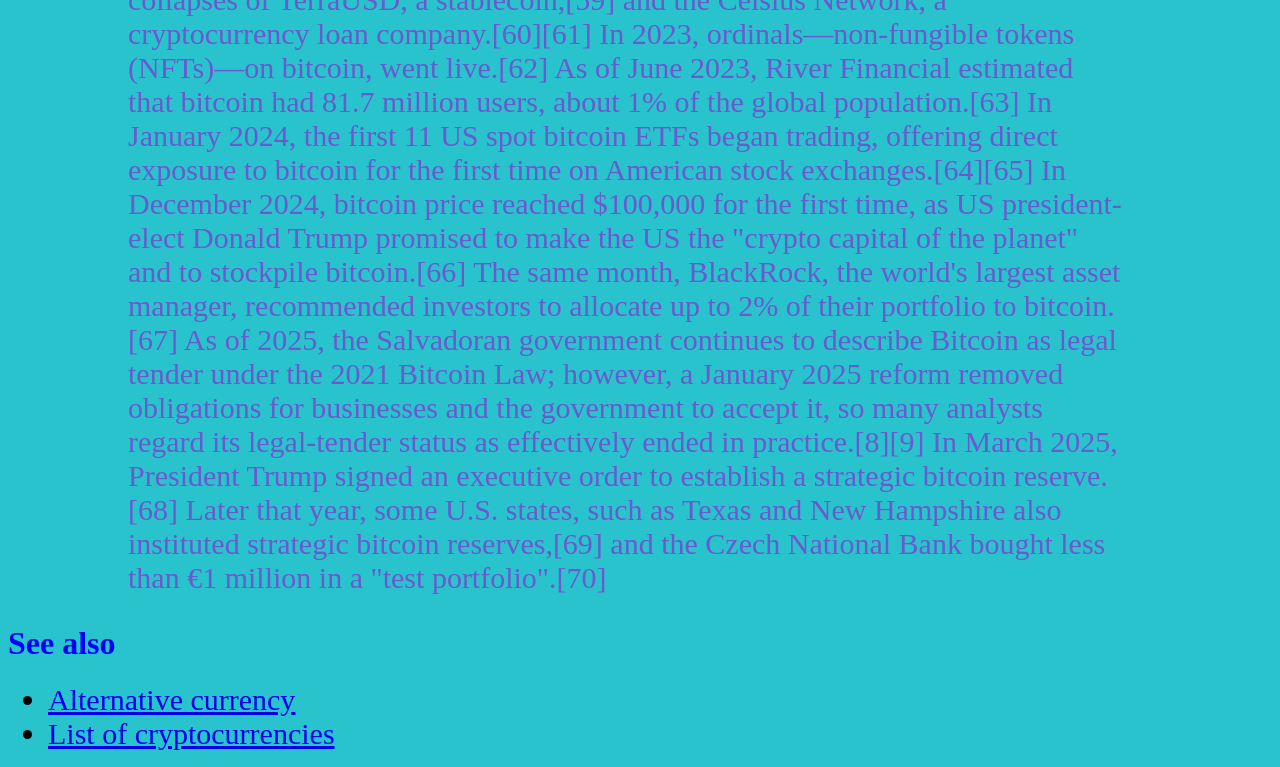
==== commit efeccd8d: "better css" ====
--- a/index.html
+++ b/index.html
@@ -5,16 +5,18 @@
         <title>Bitcoin</title>
     </head>
     <body>
-        <h2 class="red big">Info</h2>
+        <header class="red">Info/History</header>
         <p>Bitcoin (abbreviation: BTC; sign: ₿) is the first decentralized cryptocurrency. Based on a free-market ideology, bitcoin was invented in 2008 when an unknown person published a white paper under the pseudonym of Satoshi Nakamoto.[4] Use of bitcoin as a currency began in 2009,[5] with the release of its open-source implementation.[6]: ch. 1  From 2021 to 2025, El Salvador adopted it as legal tender currency before revoking it.[7][8][9] As bitcoin is pseudonymous, its use by criminals has attracted the attention of regulators, leading to its ban by several countries.[10]
 Bitcoin works through the collaboration of computers, each of which acts as a node in the peer-to-peer bitcoin network. Each node maintains an independent copy of a public distributed ledger of transactions, called a blockchain, without central oversight. Transactions are validated through the use of cryptography, preventing one person from spending another person's bitcoin, as long as the owner of the bitcoin keeps certain sensitive data secret.[6]: ch. 5 
 Consensus between nodes about the content of the blockchain is achieved using a computationally intensive process based on proof of work, called mining, which is performed by purpose-built computers.[6]: ch. 12  Mining consumes large quantities of electricity, with surveyed miners reporting that 52% of their electricity use came from sustainable energy sources, and has been criticized for its environmental impact.[11][12]
         </p>
-        <h1>History</h1>
         <ol>
-        <li><h2>Background</h2></li>
-        <p>Before bitcoin, several digital cash technologies were released, starting with David Chaum's ecash in the 1980s.[13] The idea that solutions to computational puzzles could have some value was first proposed by cryptographers Cynthia Dwork and Moni Naor in 1992.[14][13] The concept was independently rediscovered by Adam Back who developed Hashcash, a proof-of-work scheme for spam control in 1997.[13] The first proposals for distributed digital scarcity-based cryptocurrencies came from cypherpunks Wei Dai (b-money) and Nick Szabo (bit gold) in 1998.[15] In 2004, Hal Finney developed the first currency based on reusable proof of work.[16] These various attempts were not successful:[13] Chaum's concept required centralized control and no banks wanted to sign on, Hashcash had no protection against double-spending, while b-money and bit gold were not resistant to Sybil attacks.[13]
-        <p>
+                <li><h2>Background</h2>
+                <p>Before bitcoin, several digital cash technologies were released, starting with David Chaum's ecash in the 1980s.[13] The idea that solutions to computational puzzles could have some value was first proposed by cryptographers Cynthia Dwork and Moni Naor in 1992.[14][13] The concept was independently rediscovered by Adam Back who developed Hashcash, a proof-of-work scheme for spam control in 1997.[13] The first proposals for distributed digital scarcity-based cryptocurrencies came from cypherpunks Wei Dai (b-money) and Nick Szabo (bit gold) in 1998.[15] In 2004, Hal Finney developed the first currency based on reusable proof of work.[16] These various attempts were not successful:[13] Chaum's concept required centralized control and no banks wanted to sign on, Hashcash had no protection against double-spending, while b-money and bit gold were not resistant to Sybil attacks.[13]
+                </p>
+                </li>
+        
+        
         <li><h2>2008–2009: Creation</h2></li>
         <p>The domain name bitcoin.org was registered on 18 August 2008.[17] On 31 October 2008, a link to a white paper authored by Satoshi Nakamoto titled Bitcoin: A Peer-to-Peer Electronic Cash System was posted to a cryptography mailing list.[18] Nakamoto's identity remains unknown.[4] According to computer scientist Arvind Narayanan, all individual components of bitcoin originated in earlier academic literature.[13] Nakamoto's innovation was their complex interplay which resulted in the first decentralized, Sybil resistant, Byzantine fault tolerant digital cash system, that would eventually be referred to as the first blockchain.[13][19] Nakamoto's paper was not peer-reviewed and was initially ignored by academics, who argued that it could not work.[13]
 Nakamoto released bitcoin as open-source software.[20] On 3 January 2009, the bitcoin network was created when Nakamoto mined the starting block of the chain, known as the genesis block.[21] Embedded in this block was the text "The Times 03/Jan/2009 Chancellor on brink of second bailout for banks", which is the date and headline of an issue of The Times newspaper.[5] Nine days later, Hal Finney received the first bitcoin transaction: ten bitcoins from Nakamoto.[22] Wei Dai and Nick Szabo were also early supporters.[21] On 22 May 2010, the first known commercial transaction using bitcoin occurred when programmer Laszlo Hanyecz bought two Papa John's pizzas for ₿10,000, in what would later be celebrated as "Bitcoin Pizza Day".[23] Satoshi tasked Finnish developer and early Bitcoin contributor Martti Malmi [fi] with creating content for the bitcoin.org website.[24][25]
--- a/mystyle.css
+++ b/mystyle.css
@@ -1,10 +1,28 @@
+header {
+  text-align: center;
+  padding: 10px;
+  font-size: 100px;
+}
+body {
+  background-color: rgb(41, 195, 206);
+}
 h1{
     color: blue;
-    background-color: hotpink;
 }
-.big{
-    font-size: 50px;
+h2{
+    font-size: 60px;
+}
+p {
+  color: slateblue;
+  font-family: fantasy;
+
+  font-size: 30px;
+  margin-right: 150px;
+  margin-left: 80px;
+}
+li{
+    font-size: 30px;
 }
 .red{
-    color: red;
-}+  color: red;
+}
